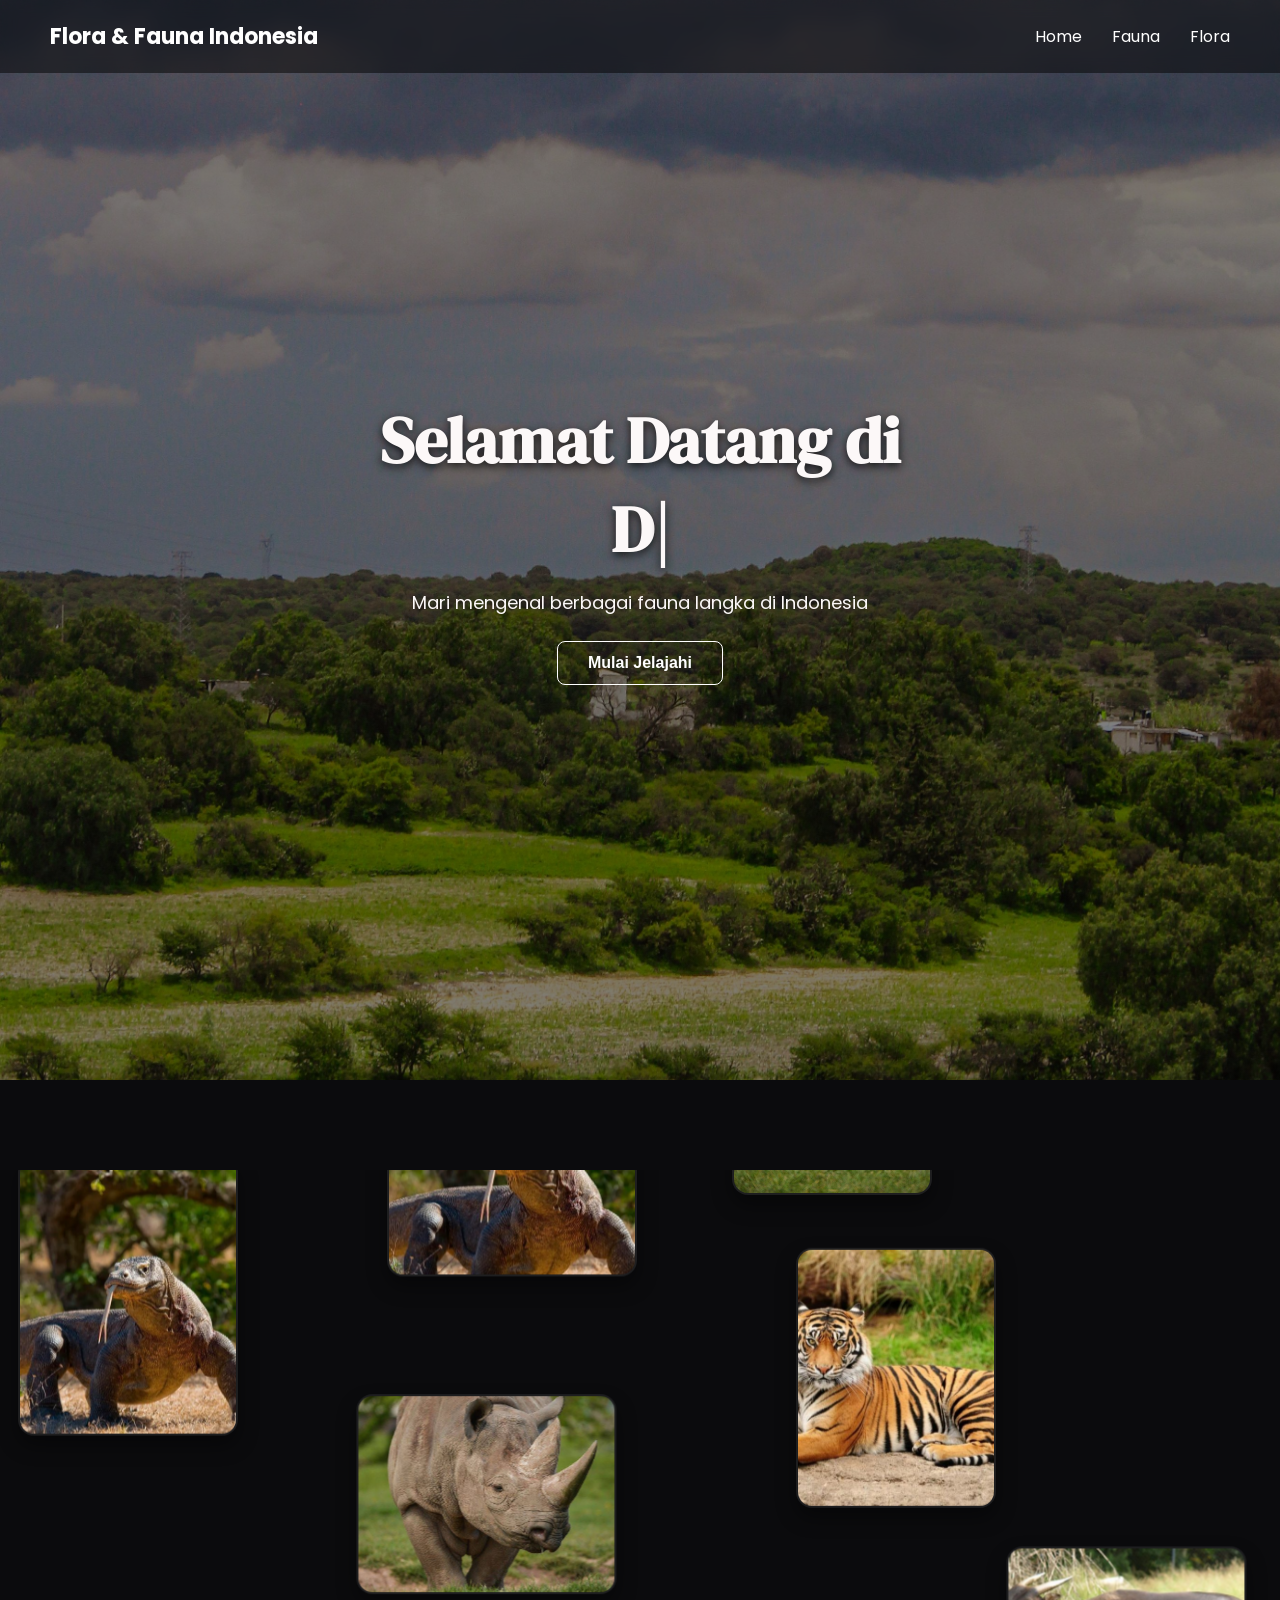
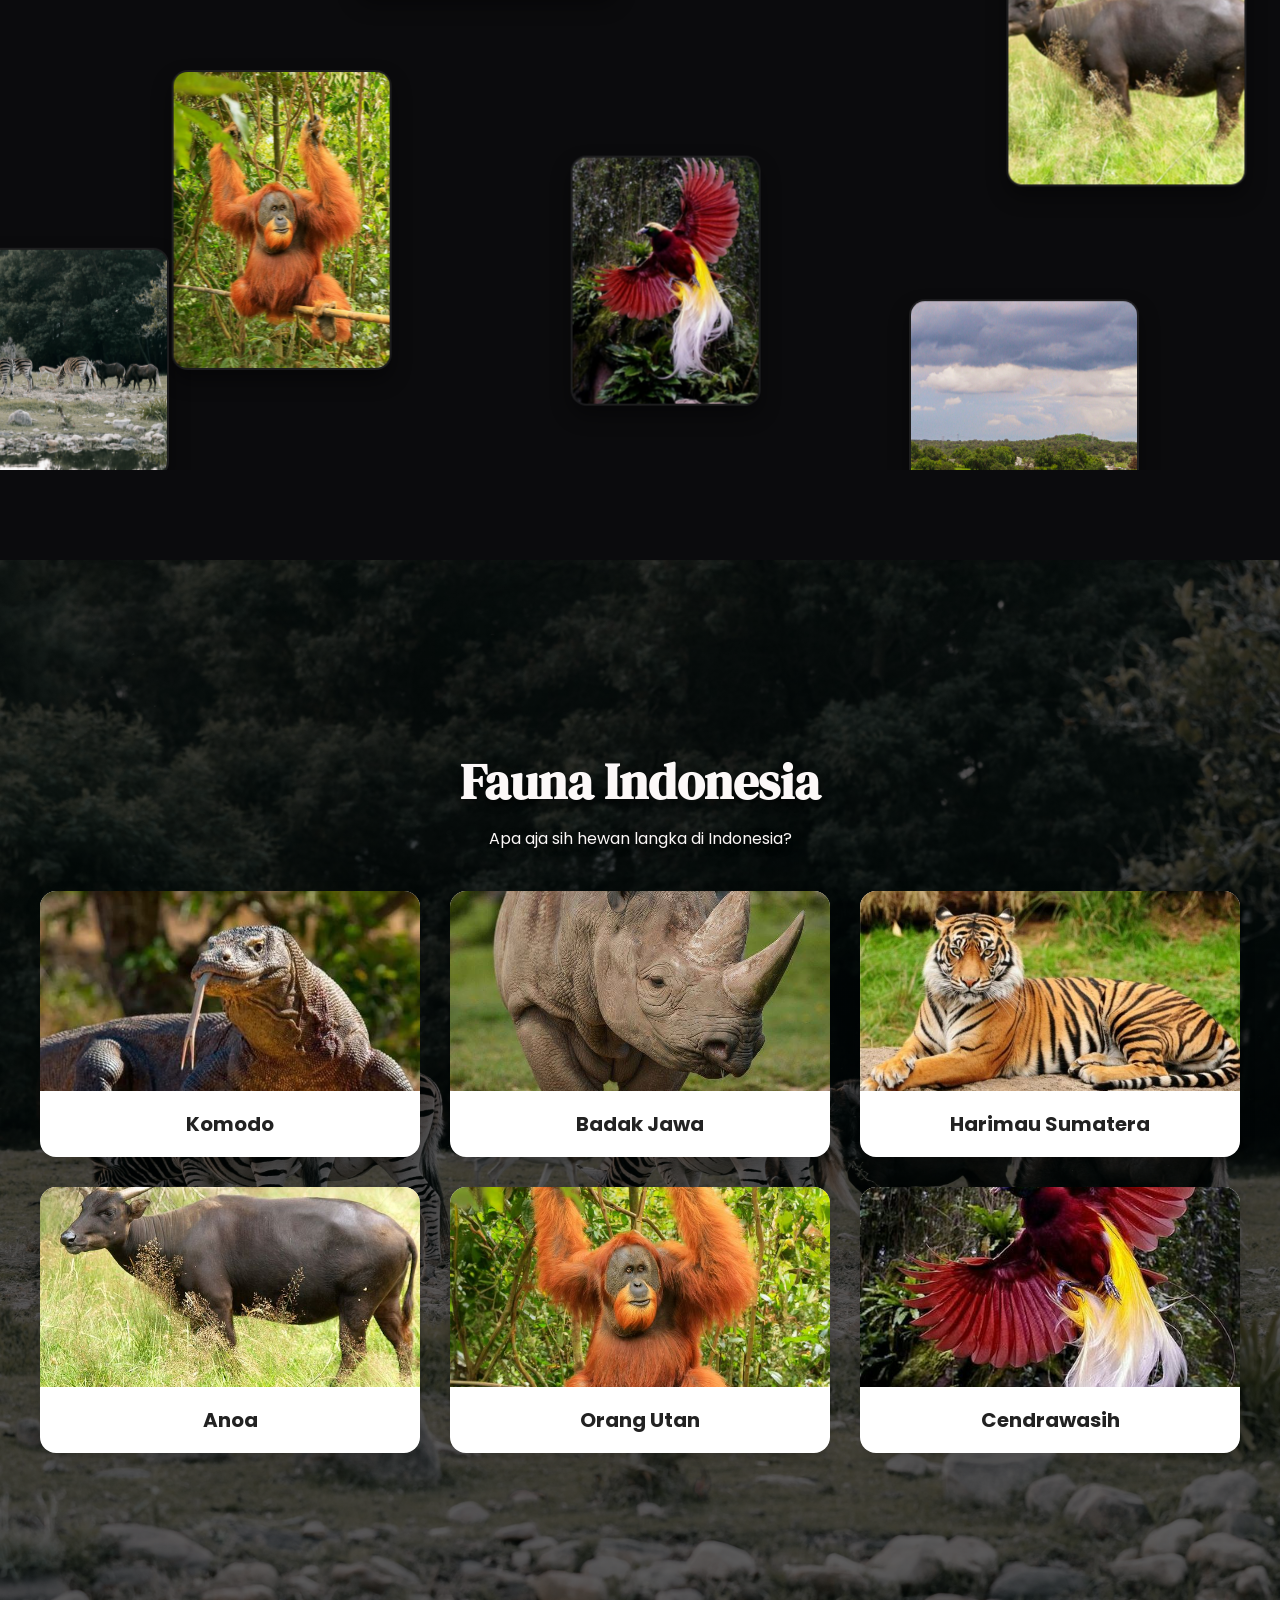
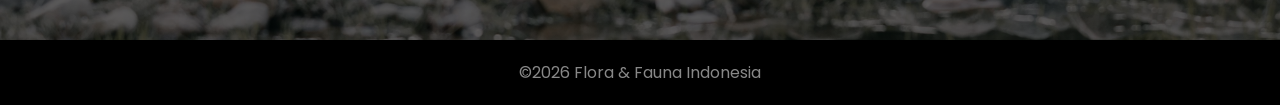
==== html/fauna.html @ d56d68c3 "Coba Cek" ====
<!doctype html>
<html lang="en">
  <head>
    <meta charset="UTF-8" />
    <meta name="viewport" content="width=device-width, initial-scale=1.0" />
    <title>Fauna Langka di Indonesia</title>

    <link rel="stylesheet" href="../css/fauna.css" />
    <link
      href="https://fonts.googleapis.com/css2?family=DM+Serif+Display:ital@0;1&family=Poppins:wght@400;500;600;700&display=swap"
      rel="stylesheet"
    />
  </head>
  <body>
    <header>
      <h1>Flora & Fauna Indonesia</h1>

      <nav>
        <a href="../index.html">Home</a>
        <a href="fauna.html">Fauna</a>
        <a href="flora.html">Flora</a>
      </nav>
    </header>

    <main>
      <!-- HALAMAN 1 -->
      <section class="page page-1 welcome" id="welcome">
        <h2 id="typing"></h2>
        <p>Mari mengenal berbagai fauna langka di Indonesia</p>
        <button id="startBtn">Mulai Jelajahi</button>
      </section>

      <!-- HALAMAN 2 -->
      <!-- HALAMAN 2 - FLOATING GALLERY -->
      <section class="page page-2" id="page-2">
        <!-- Container untuk merender 10 kartu melayang -->
        <div id="floating-container"></div>
      </section>

      <!-- HALAMAN 3 -->
      <section class="page page-3 fauna" id="fauna">
        <h2>Fauna Indonesia</h2>
        <p class="p">Apa aja sih hewan langka di Indonesia?</p>

        <div class="fauna-list">
          <!-- Komodo -->
          <article class="fauna-card">
            <img src="../assets/komodo.jpg" alt="Komodo" />
            <h3>Komodo</h3>
            <div class="fauna-popup">
              <div class="popup-content">
                <button class="close">&times;</button>
                <img src="../assets/komodo.jpg" alt="Komodo" />
                <h2>Komodo</h2>
                <p>
                  Komodo merupakan fauna khas Indonesia yang termasuk hewan
                  langka dan dilindungi. Hewan ini hanya ditemukan secara alami
                  di beberapa pulau di Nusa Tenggara Timur.
                </p>
              </div>
            </div>
          </article>

          <!-- Badak Jawa -->
          <article class="fauna-card">
            <img src="../assets/badak jawa.jpg" alt="Badak Jawa" />
            <h3>Badak Jawa</h3>
            <div class="fauna-popup">
              <div class="popup-content">
                <button class="close">&times;</button>
                <img src="../assets/badak jawa.jpg" alt="Badak Jawa" />
                <h2>Badak Jawa</h2>
                <p>
                  Badak Jawa merupakan salah satu fauna langka dan dilindungi di
                  Indonesia yang saat ini hanya dapat ditemukan di Ujung Kulon.
                </p>
              </div>
            </div>
          </article>

          <!-- Harimau Sumatera -->
          <article class="fauna-card">
            <img src="../assets/Harimau Sumatera.jpg" alt="Harimau Sumatera" />
            <h3>Harimau Sumatera</h3>
            <div class="fauna-popup">
              <div class="popup-content">
                <button class="close">&times;</button>
                <img
                  src="../assets/Harimau Sumatera.jpg"
                  alt="Harimau Sumatera"
                />
                <h2>Harimau Sumatera</h2>
                <p>
                  Harimau Sumatera hanya ditemukan di Pulau Sumatera dan hidup
                  di berbagai habitat hutan.
                </p>
              </div>
            </div>
          </article>

          <!-- Anoa -->
          <article class="fauna-card">
            <img src="../assets/Anoa (1).jpg" alt="Anoa" />
            <h3>Anoa</h3>
            <div class="fauna-popup">
              <div class="popup-content">
                <button class="close">&times;</button>
                <img src="../assets/Anoa (1).jpg" alt="Anoa" />
                <h2>Anoa</h2>
                <p>Anoa merupakan fauna endemik dari Pulau Sulawesi.</p>
              </div>
            </div>
          </article>

          <!-- Orang Utan -->
          <article class="fauna-card">
            <img src="../assets/orang utan.jpg" alt="Orang Utan" />
            <h3>Orang Utan</h3>
            <div class="fauna-popup">
              <div class="popup-content">
                <button class="close">&times;</button>
                <img src="../assets/orang utan.jpg" alt="Orang Utan" />
                <h2>Orang Utan</h2>
                <p>Orang utan hidup di hutan Sumatera dan Kalimantan.</p>
              </div>
            </div>
          </article>

          <!-- Cendrawasih -->
          <article class="fauna-card">
            <img src="../assets/cendrawasih (2).jpg" alt="Cendrawasih" />
            <h3>Cendrawasih</h3>
            <div class="fauna-popup">
              <div class="popup-content">
                <button class="close">&times;</button>
                <img src="../assets/cendrawasih (2).jpg" alt="Cendrawasih" />
                <h2>Cendrawasih</h2>
                <p>Cenderawasih terkenal karena bulunya yang indah di Papua.</p>
              </div>
            </div>
          </article>
        </div>
      </section>
    </main>

    <footer>&copy;2026 Flora & Fauna Indonesia</footer>

    <script src="../js/floating-gallery.js"></script>
    <script>
      // Jalankan animasi pada id "floating-container"
      initFloatingGallery("floating-container");
    </script>

    <script src="../js/fauna.js"></script>
  </body>
</html>
---- css/fauna.css ----
* {
  margin: 0;
  padding: 0;
  box-sizing: border-box;
}

html {
  scroll-behavior: smooth;
}

body {
  font-family: "Poppins", Arial, sans-serif;
  color: #fcf8f8;
  background-color: #111;
  overflow-x: hidden;
}

/* Hilangkan padding default pada main agar background bisa full layar */
main {
  padding: 0;
  width: 100%;
}

/* BASE PAGE STYLING */
.page {
  width: 100%;
  min-height: 120vh;
  box-sizing: border-box;
  display: flex;
  flex-direction: column;
  align-items: center;
  justify-content: center;
  padding: 120px 20px;
}

/* =========================================
   HEADER & NAV
========================================= */
header {
  display: flex;
  justify-content: space-between;
  align-items: center;
  padding: 20px 50px;
  background: rgba(0, 0, 0, 0.5);
  backdrop-filter: blur(8px);
  position: fixed; /* Fixed agar tetap di atas saat scroll */
  top: 0;
  left: 0;
  width: 100%;
  z-index: 100;
}

header h1 {
  color: white;
  font-size: 22px;
}

nav {
  display: flex;
  gap: 30px;
}

nav a {
  color: white;
  text-decoration: none;
  font-size: 16px;
  transition: 0.3s;
}

nav a:hover {
  color: rgb(240, 145, 100);
}

/* =========================================
   PAGE 1 - WELCOME
========================================= */
.page-1 {
  background-image:
    linear-gradient(rgba(0, 0, 0, 0.5), rgba(0, 0, 0, 0.5)),
    url("../assets/bg1.jpg");
  background-size: cover;
  background-position: center;
  text-align: center;
  min-height: 120vh;
}

.welcome h2 {
  font-family: "DM Serif Display", serif;
  font-size: 65px;
  text-shadow: 0 3px 10px rgba(0, 0, 0, 0.8);
  margin-bottom: 15px;
}

.welcome p {
  font-size: 18px;
  margin-bottom: 25px;
}

#typing {
  white-space: pre-line;
}

#typing:after {
  content: "|";
  animation: kedip 0.7s infinite;
}

@keyframes kedip {
  50% {
    opacity: 0;
  }
}

#startBtn {
  padding: 12px 30px;
  border-radius: 8px;
  border: 1px solid white;
  background: transparent;
  color: white;
  font-weight: bold;
  cursor: pointer;
  font-size: 16px;
  transition: 0.3s ease;
}

#startBtn:hover {
  background: white;
  color: black;
  transform: translateY(-4px);
}

/* =========================================
   PAGE 2 - ANIMATION CANVAS
========================================= */
.page-2 {
  min-height: 120vh;
  position: relative;
  overflow: hidden;
  background-color: #0b0b0d;
  padding: 0 !important; /* Khusus galeri melayang tetap full area */
}

#floating-container {
  width: 100%;
  height: 100%;
  position: relative;
}

/* Efek Kartu Default */
.floating-card {
  border: 2px solid transparent;
  transition:
    border-color 0.3s ease,
    box-shadow 0.3s ease;
}

/* EFEK BORDER MENYALA BIRU TERANG SAAT DIKLIK */
.floating-card.active-card {
  border-color: #00f0ff !important; /* Warna biru terang / Cyan */
  box-shadow:
    0 0 25px #00f0ff,
    0 0 50px rgba(0, 240, 255, 0.6) !important; /* Efek Cahaya / Glow */
}

/* =========================================
   PAGE 3 - FAUNA LIST
========================================= */
/* HALAMAN 3 (Full Screen Background) */
.page-3 {
  width: 100%;
  min-height: 120vh;
  box-sizing: border-box;

  /* Background dibuat penuh ke seluruh pinggir layar */
  background-image:
    linear-gradient(rgba(0, 0, 0, 0.6), rgba(0, 0, 0, 0.6)),
    url("../assets/bg2.jpg");
  background-size: cover;
  background-position: center;
  background-repeat: no-repeat;

  display: flex;
  flex-direction: column;
  align-items: center;
  justify-content: center;
  padding: 80px 20px;
}

/* Pembatas lebar HANYA untuk isi konten/kartu, BUKAN untuk section background-nya */
.fauna {
  width: 100%;
}

.fauna-list {
  display: grid;
  grid-template-columns: repeat(3, 1fr);
  gap: 30px;

  /* Pembatas lebar rapi di tengah khusus untuk daftar kartu */
  max-width: 1200px;
  width: 100%;
  margin: 0 auto;
}

.fauna h2 {
  text-align: center;
  font-size: 50px;
  font-family: "DM Serif Display", serif;
  margin-bottom: 10px;
  text-shadow: 0 3px 10px rgba(0, 0, 0, 0.8);
}

.p {
  text-align: center;
  margin-bottom: 40px;
  font-size: 16px;
  text-shadow: 0 3px 10px rgba(0, 0, 0, 0.8);
}

/* GRID KARTU FAUNA */
.fauna-list {
  display: grid;
  grid-template-columns: repeat(3, 1fr);
  gap: 30px;
  width: 100%;
}

.fauna-card {
  background: #ffffff;
  border-radius: 16px;
  overflow: hidden;
  cursor: pointer;
  box-shadow: 0 5px 15px rgba(0, 0, 0, 0.2);
  transition:
    transform 0.3s ease,
    box-shadow 0.3s ease;
  width: 100%; /* Fleksibel mengikuti grid */
}

.fauna-card:hover {
  transform: translateY(-8px);
  box-shadow: 0 12px 25px rgba(0, 0, 0, 0.4);
}

.fauna-card img {
  width: 100%;
  height: 200px;
  object-fit: cover;
  display: block;
}

.fauna-card h3 {
  padding: 18px;
  font-size: 20px;
  color: #222222;
  text-align: center;
}

/* POPUP */
.fauna-popup {
  position: fixed;
  inset: 0;
  background: rgba(0, 0, 0, 0.8);
  display: none;
  align-items: center;
  justify-content: center;
  z-index: 999;
}

.fauna-popup.active {
  display: flex;
}

.popup-content {
  position: relative;
  width: 90%;
  max-width: 650px;
  max-height: 85vh;
  overflow-y: auto;
  background: #ffffff;
  color: #333333;
  border-radius: 20px;
  padding: 30px;
  text-align: center;
}

.popup-content img {
  width: 100%;
  height: 300px;
  object-fit: cover;
  border-radius: 12px;
}

.popup-content h2 {
  margin: 15px 0 10px;
  color: #111;
}

.popup-content p {
  line-height: 1.6;
  font-size: 15px;
  color: #444;
}

.close {
  position: absolute;
  top: 15px;
  right: 20px;
  border: none;
  background: none;
  font-size: 30px;
  cursor: pointer;
  color: #333;
}

footer {
  text-align: center;
  padding: 20px;
  background: #000;
  color: #888;
}
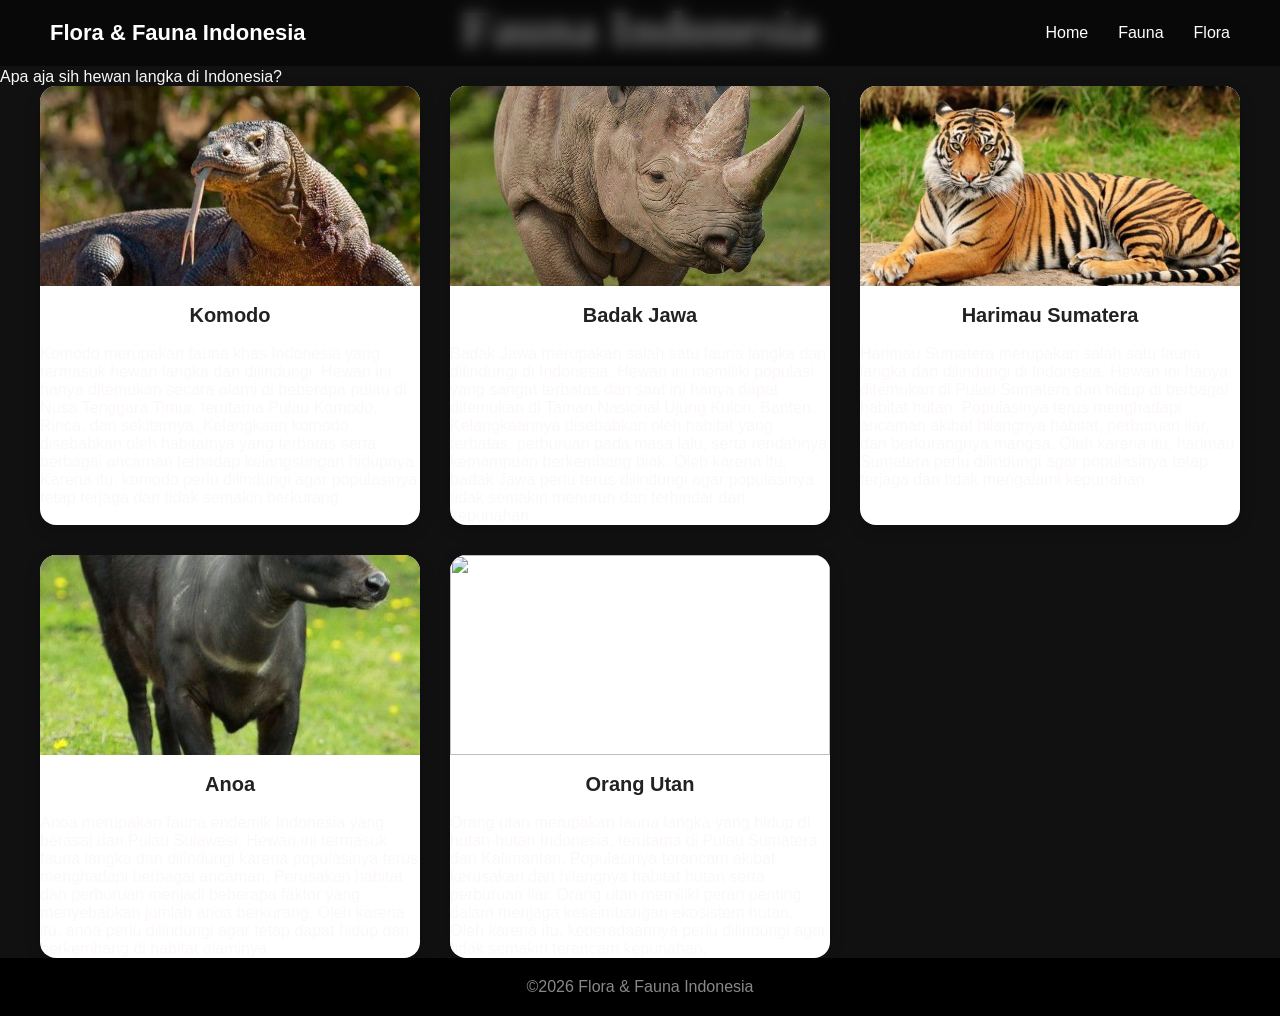
==== commit b448637e: "coba coba" ====
--- a/html/fauna.html
+++ b/html/fauna.html
@@ -6,137 +6,108 @@
     <title>Fauna Langka di Indonesia</title>
 
     <link rel="stylesheet" href="../css/fauna.css" />
-    <link
-      href="https://fonts.googleapis.com/css2?family=DM+Serif+Display:ital@0;1&family=Poppins:wght@400;500;600;700&display=swap"
-      rel="stylesheet"
-    />
   </head>
   <body>
     <header>
       <h1>Flora & Fauna Indonesia</h1>
 
       <nav>
-        <a href="../index.html">Home</a>
-        <a href="fauna.html">Fauna</a>
-        <a href="flora.html">Flora</a>
+        <a href="./index.html">Home</a>
+        <a href="./html/fauna.html">Fauna</a>
+        <a href="./html/flora.html">Flora</a>
       </nav>
     </header>
 
     <main>
-      <!-- HALAMAN 1 -->
-      <section class="page page-1 welcome" id="welcome">
-        <h2 id="typing"></h2>
-        <p>Mari mengenal berbagai fauna langka di Indonesia</p>
-        <button id="startBtn">Mulai Jelajahi</button>
-      </section>
-
-      <!-- HALAMAN 2 -->
-      <!-- HALAMAN 2 - FLOATING GALLERY -->
-      <section class="page page-2" id="page-2">
-        <!-- Container untuk merender 10 kartu melayang -->
-        <div id="floating-container"></div>
-      </section>
-
-      <!-- HALAMAN 3 -->
-      <section class="page page-3 fauna" id="fauna">
+      <section class="fauna">
         <h2>Fauna Indonesia</h2>
-        <p class="p">Apa aja sih hewan langka di Indonesia?</p>
+        <p>Apa aja sih hewan langka di Indonesia?</p>
 
         <div class="fauna-list">
-          <!-- Komodo -->
           <article class="fauna-card">
             <img src="../assets/komodo.jpg" alt="Komodo" />
+
             <h3>Komodo</h3>
-            <div class="fauna-popup">
-              <div class="popup-content">
-                <button class="close">&times;</button>
-                <img src="../assets/komodo.jpg" alt="Komodo" />
-                <h2>Komodo</h2>
-                <p>
-                  Komodo merupakan fauna khas Indonesia yang termasuk hewan
-                  langka dan dilindungi. Hewan ini hanya ditemukan secara alami
-                  di beberapa pulau di Nusa Tenggara Timur.
-                </p>
-              </div>
+
+            <div class="fauna-detail">
+              <p>
+                Komodo merupakan fauna khas Indonesia yang termasuk hewan langka
+                dan dilindungi. Hewan ini hanya ditemukan secara alami di
+                beberapa pulau di Nusa Tenggara Timur, terutama Pulau Komodo,
+                Rinca, dan sekitarnya. Kelangkaan komodo disebabkan oleh
+                habitatnya yang terbatas serta berbagai ancaman terhadap
+                kelangsungan hidupnya. Karena itu, komodo perlu dilindungi agar
+                populasinya tetap terjaga dan tidak semakin berkurang.
+              </p>
             </div>
           </article>
 
-          <!-- Badak Jawa -->
           <article class="fauna-card">
             <img src="../assets/badak jawa.jpg" alt="Badak Jawa" />
+
             <h3>Badak Jawa</h3>
-            <div class="fauna-popup">
-              <div class="popup-content">
-                <button class="close">&times;</button>
-                <img src="../assets/badak jawa.jpg" alt="Badak Jawa" />
-                <h2>Badak Jawa</h2>
-                <p>
-                  Badak Jawa merupakan salah satu fauna langka dan dilindungi di
-                  Indonesia yang saat ini hanya dapat ditemukan di Ujung Kulon.
-                </p>
-              </div>
+
+            <div class="fauna-detail">
+              <p>
+                Badak Jawa merupakan salah satu fauna langka dan dilindungi di
+                Indonesia. Hewan ini memiliki populasi yang sangat terbatas dan
+                saat ini hanya dapat ditemukan di Taman Nasional Ujung Kulon,
+                Banten. Kelangkaannya disebabkan oleh habitat yang terbatas,
+                perburuan pada masa lalu, serta rendahnya kemampuan berkembang
+                biak. Oleh karena itu, badak Jawa perlu terus dilindungi agar
+                populasinya tidak semakin menurun dan terhindar dari kepunahan.
+              </p>
             </div>
           </article>
 
-          <!-- Harimau Sumatera -->
           <article class="fauna-card">
-            <img src="../assets/Harimau Sumatera.jpg" alt="Harimau Sumatera" />
+            <img src="../assets/Harimau Sumatera.jpg" alt="Harimau Sumatra" />
             <h3>Harimau Sumatera</h3>
-            <div class="fauna-popup">
-              <div class="popup-content">
-                <button class="close">&times;</button>
-                <img
-                  src="../assets/Harimau Sumatera.jpg"
-                  alt="Harimau Sumatera"
-                />
-                <h2>Harimau Sumatera</h2>
-                <p>
-                  Harimau Sumatera hanya ditemukan di Pulau Sumatera dan hidup
-                  di berbagai habitat hutan.
-                </p>
-              </div>
+
+            <div class="fauna-detail">
+              <p>
+                Harimau Sumatera merupakan salah satu fauna langka dan
+                dilindungi di Indonesia. Hewan ini hanya ditemukan di Pulau
+                Sumatera dan hidup di berbagai habitat hutan. Populasinya terus
+                menghadapi ancaman akibat hilangnya habitat, perburuan liar, dan
+                berkurangnya mangsa. Oleh karena itu, harimau Sumatera perlu
+                dilindungi agar populasinya tetap terjaga dan tidak mengalami
+                kepunahan.
+              </p>
             </div>
           </article>
 
-          <!-- Anoa -->
           <article class="fauna-card">
-            <img src="../assets/Anoa (1).jpg" alt="Anoa" />
+            <img src="../assets/anoa.jpg" alt="" />
+
             <h3>Anoa</h3>
-            <div class="fauna-popup">
-              <div class="popup-content">
-                <button class="close">&times;</button>
-                <img src="../assets/Anoa (1).jpg" alt="Anoa" />
-                <h2>Anoa</h2>
-                <p>Anoa merupakan fauna endemik dari Pulau Sulawesi.</p>
-              </div>
+
+            <div class="fauna-detail">
+              <p>
+                Anoa merupakan fauna endemik Indonesia yang berasal dari Pulau
+                Sulawesi. Hewan ini termasuk fauna langka dan dilindungi karena
+                populasinya terus menghadapi berbagai ancaman. Perusakan habitat
+                dan perburuan menjadi beberapa faktor yang menyebabkan jumlah
+                anoa berkurang. Oleh karena itu, anoa perlu dilindungi agar
+                tetap dapat hidup dan berkembang di habitat alaminya.
+              </p>
             </div>
           </article>
+          <article class="fauna-card">
+            <img src="../assets/utan.jpg" alt="" />
 
-          <!-- Orang Utan -->
-          <article class="fauna-card">
-            <img src="../assets/orang utan.jpg" alt="Orang Utan" />
             <h3>Orang Utan</h3>
-            <div class="fauna-popup">
-              <div class="popup-content">
-                <button class="close">&times;</button>
-                <img src="../assets/orang utan.jpg" alt="Orang Utan" />
-                <h2>Orang Utan</h2>
-                <p>Orang utan hidup di hutan Sumatera dan Kalimantan.</p>
-              </div>
-            </div>
-          </article>
 
-          <!-- Cendrawasih -->
-          <article class="fauna-card">
-            <img src="../assets/cendrawasih (2).jpg" alt="Cendrawasih" />
-            <h3>Cendrawasih</h3>
-            <div class="fauna-popup">
-              <div class="popup-content">
-                <button class="close">&times;</button>
-                <img src="../assets/cendrawasih (2).jpg" alt="Cendrawasih" />
-                <h2>Cendrawasih</h2>
-                <p>Cenderawasih terkenal karena bulunya yang indah di Papua.</p>
-              </div>
+            <div class="fauna-detail">
+              <p>
+                Orang utan merupakan fauna langka yang hidup di hutan-hutan
+                Indonesia, terutama di Pulau Sumatera dan Kalimantan.
+                Populasinya terancam akibat kerusakan dan hilangnya habitat
+                hutan serta perburuan liar. Orang utan memiliki peran penting
+                dalam menjaga keseimbangan ekosistem hutan. Oleh karena itu,
+                keberadaannya perlu dilindungi agar tidak semakin terancam
+                kepunahan.
+              </p>
             </div>
           </article>
         </div>
@@ -144,13 +115,5 @@
     </main>
 
     <footer>&copy;2026 Flora & Fauna Indonesia</footer>
-
-    <script src="../js/floating-gallery.js"></script>
-    <script>
-      // Jalankan animasi pada id "floating-container"
-      initFloatingGallery("floating-container");
-    </script>
-
-    <script src="../js/fauna.js"></script>
   </body>
 </html>
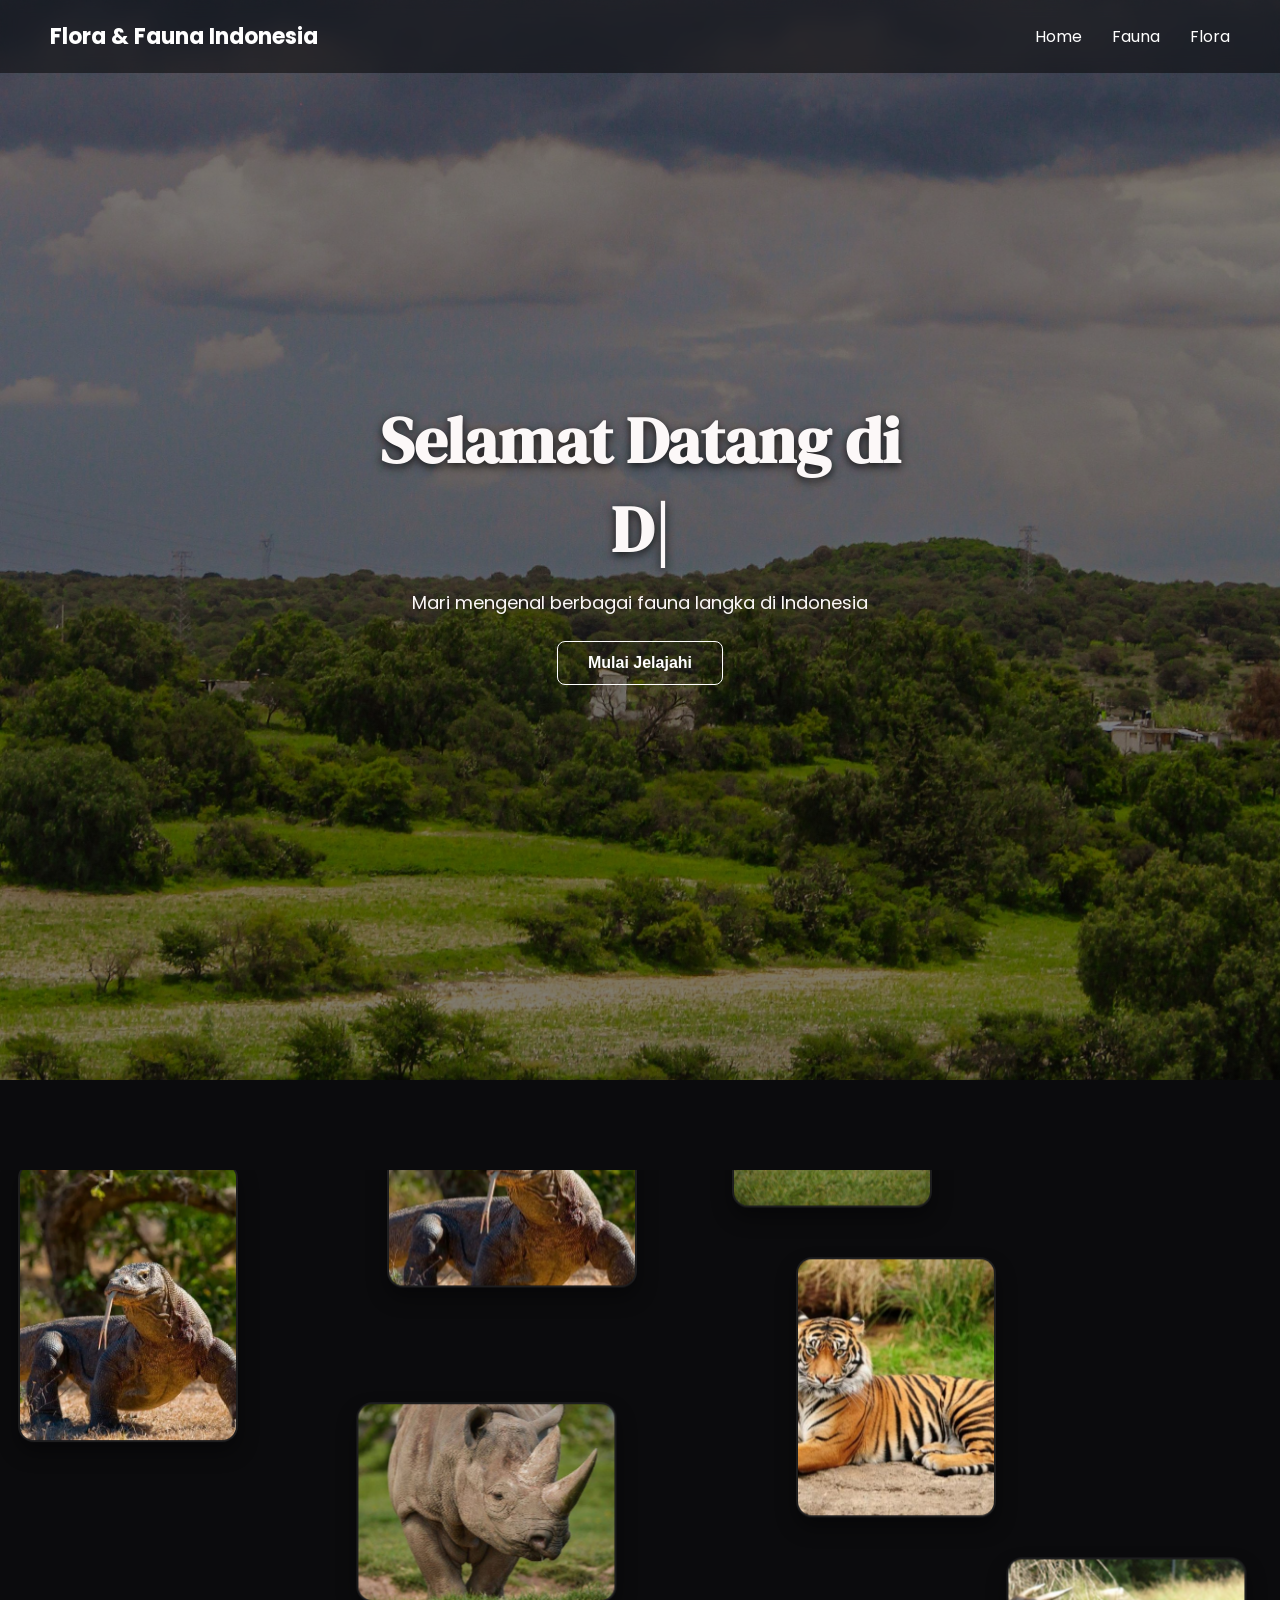
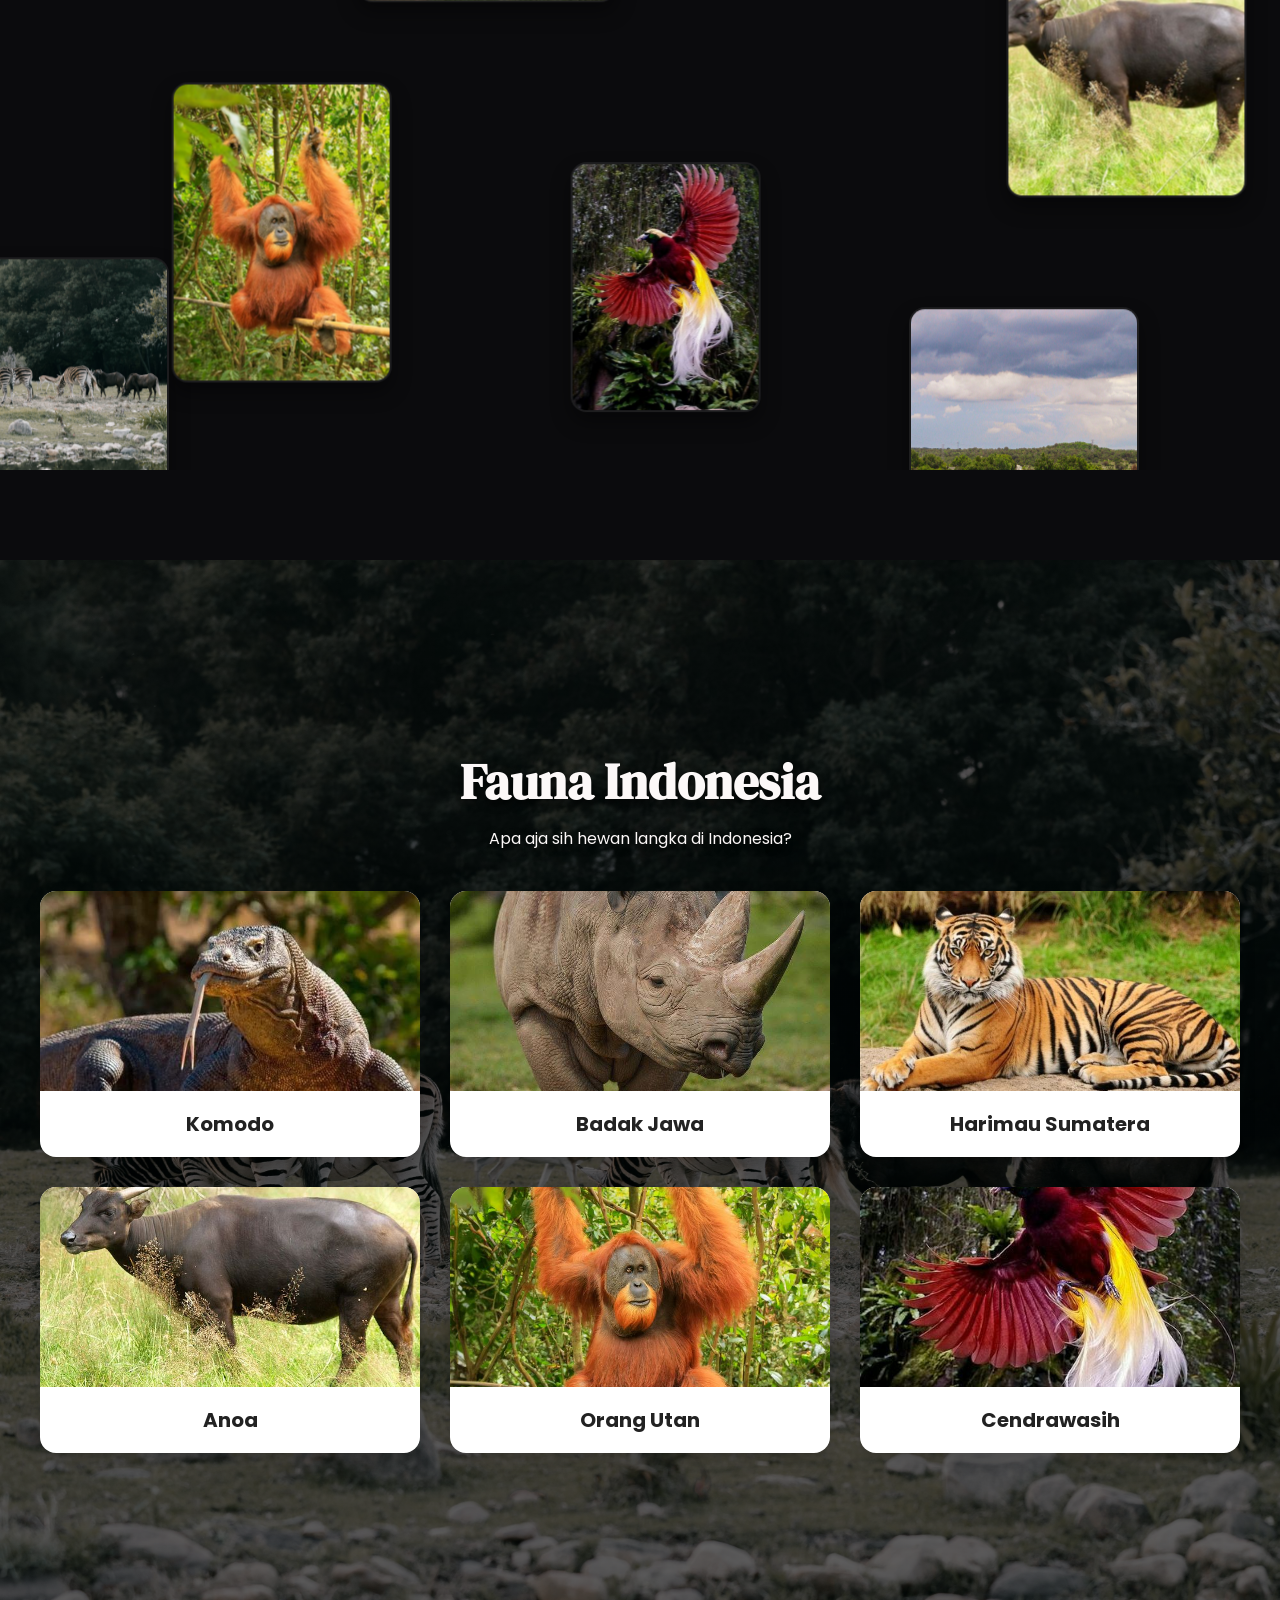
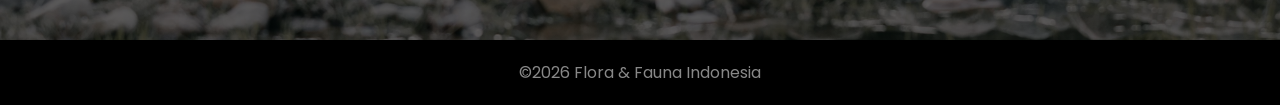
==== commit 24758c2d: "Merge branch 'main' into reval" ====
--- a/html/fauna.html
+++ b/html/fauna.html
@@ -6,108 +6,137 @@
     <title>Fauna Langka di Indonesia</title>
 
     <link rel="stylesheet" href="../css/fauna.css" />
+    <link
+      href="https://fonts.googleapis.com/css2?family=DM+Serif+Display:ital@0;1&family=Poppins:wght@400;500;600;700&display=swap"
+      rel="stylesheet"
+    />
   </head>
   <body>
     <header>
       <h1>Flora & Fauna Indonesia</h1>
 
       <nav>
-        <a href="./index.html">Home</a>
-        <a href="./html/fauna.html">Fauna</a>
-        <a href="./html/flora.html">Flora</a>
+        <a href="../index.html">Home</a>
+        <a href="fauna.html">Fauna</a>
+        <a href="flora.html">Flora</a>
       </nav>
     </header>
 
     <main>
-      <section class="fauna">
+      <!-- HALAMAN 1 -->
+      <section class="page page-1 welcome" id="welcome">
+        <h2 id="typing"></h2>
+        <p>Mari mengenal berbagai fauna langka di Indonesia</p>
+        <button id="startBtn">Mulai Jelajahi</button>
+      </section>
+
+      <!-- HALAMAN 2 -->
+      <!-- HALAMAN 2 - FLOATING GALLERY -->
+      <section class="page page-2" id="page-2">
+        <!-- Container untuk merender 10 kartu melayang -->
+        <div id="floating-container"></div>
+      </section>
+
+      <!-- HALAMAN 3 -->
+      <section class="page page-3 fauna" id="fauna">
         <h2>Fauna Indonesia</h2>
-        <p>Apa aja sih hewan langka di Indonesia?</p>
+        <p class="p">Apa aja sih hewan langka di Indonesia?</p>
 
         <div class="fauna-list">
+          <!-- Komodo -->
           <article class="fauna-card">
             <img src="../assets/komodo.jpg" alt="Komodo" />
-
             <h3>Komodo</h3>
-
-            <div class="fauna-detail">
-              <p>
-                Komodo merupakan fauna khas Indonesia yang termasuk hewan langka
-                dan dilindungi. Hewan ini hanya ditemukan secara alami di
-                beberapa pulau di Nusa Tenggara Timur, terutama Pulau Komodo,
-                Rinca, dan sekitarnya. Kelangkaan komodo disebabkan oleh
-                habitatnya yang terbatas serta berbagai ancaman terhadap
-                kelangsungan hidupnya. Karena itu, komodo perlu dilindungi agar
-                populasinya tetap terjaga dan tidak semakin berkurang.
-              </p>
+            <div class="fauna-popup">
+              <div class="popup-content">
+                <button class="close">&times;</button>
+                <img src="../assets/komodo.jpg" alt="Komodo" />
+                <h2>Komodo</h2>
+                <p>
+                  Komodo merupakan fauna khas Indonesia yang termasuk hewan
+                  langka dan dilindungi. Hewan ini hanya ditemukan secara alami
+                  di beberapa pulau di Nusa Tenggara Timur.
+                </p>
+              </div>
             </div>
           </article>
 
+          <!-- Badak Jawa -->
           <article class="fauna-card">
             <img src="../assets/badak jawa.jpg" alt="Badak Jawa" />
-
             <h3>Badak Jawa</h3>
-
-            <div class="fauna-detail">
-              <p>
-                Badak Jawa merupakan salah satu fauna langka dan dilindungi di
-                Indonesia. Hewan ini memiliki populasi yang sangat terbatas dan
-                saat ini hanya dapat ditemukan di Taman Nasional Ujung Kulon,
-                Banten. Kelangkaannya disebabkan oleh habitat yang terbatas,
-                perburuan pada masa lalu, serta rendahnya kemampuan berkembang
-                biak. Oleh karena itu, badak Jawa perlu terus dilindungi agar
-                populasinya tidak semakin menurun dan terhindar dari kepunahan.
-              </p>
+            <div class="fauna-popup">
+              <div class="popup-content">
+                <button class="close">&times;</button>
+                <img src="../assets/badak jawa.jpg" alt="Badak Jawa" />
+                <h2>Badak Jawa</h2>
+                <p>
+                  Badak Jawa merupakan salah satu fauna langka dan dilindungi di
+                  Indonesia yang saat ini hanya dapat ditemukan di Ujung Kulon.
+                </p>
+              </div>
             </div>
           </article>
 
+          <!-- Harimau Sumatera -->
           <article class="fauna-card">
-            <img src="../assets/Harimau Sumatera.jpg" alt="Harimau Sumatra" />
+            <img src="../assets/Harimau Sumatera.jpg" alt="Harimau Sumatera" />
             <h3>Harimau Sumatera</h3>
-
-            <div class="fauna-detail">
-              <p>
-                Harimau Sumatera merupakan salah satu fauna langka dan
-                dilindungi di Indonesia. Hewan ini hanya ditemukan di Pulau
-                Sumatera dan hidup di berbagai habitat hutan. Populasinya terus
-                menghadapi ancaman akibat hilangnya habitat, perburuan liar, dan
-                berkurangnya mangsa. Oleh karena itu, harimau Sumatera perlu
-                dilindungi agar populasinya tetap terjaga dan tidak mengalami
-                kepunahan.
-              </p>
+            <div class="fauna-popup">
+              <div class="popup-content">
+                <button class="close">&times;</button>
+                <img
+                  src="../assets/Harimau Sumatera.jpg"
+                  alt="Harimau Sumatera"
+                />
+                <h2>Harimau Sumatera</h2>
+                <p>
+                  Harimau Sumatera hanya ditemukan di Pulau Sumatera dan hidup
+                  di berbagai habitat hutan.
+                </p>
+              </div>
             </div>
           </article>
 
+          <!-- Anoa -->
           <article class="fauna-card">
-            <img src="../assets/anoa.jpg" alt="" />
-
+            <img src="../assets/Anoa (1).jpg" alt="Anoa" />
             <h3>Anoa</h3>
-
-            <div class="fauna-detail">
-              <p>
-                Anoa merupakan fauna endemik Indonesia yang berasal dari Pulau
-                Sulawesi. Hewan ini termasuk fauna langka dan dilindungi karena
-                populasinya terus menghadapi berbagai ancaman. Perusakan habitat
-                dan perburuan menjadi beberapa faktor yang menyebabkan jumlah
-                anoa berkurang. Oleh karena itu, anoa perlu dilindungi agar
-                tetap dapat hidup dan berkembang di habitat alaminya.
-              </p>
+            <div class="fauna-popup">
+              <div class="popup-content">
+                <button class="close">&times;</button>
+                <img src="../assets/Anoa (1).jpg" alt="Anoa" />
+                <h2>Anoa</h2>
+                <p>Anoa merupakan fauna endemik dari Pulau Sulawesi.</p>
+              </div>
             </div>
           </article>
+
+          <!-- Orang Utan -->
           <article class="fauna-card">
-            <img src="../assets/utan.jpg" alt="" />
+            <img src="../assets/orang utan.jpg" alt="Orang Utan" />
+            <h3>Orang Utan</h3>
+            <div class="fauna-popup">
+              <div class="popup-content">
+                <button class="close">&times;</button>
+                <img src="../assets/orang utan.jpg" alt="Orang Utan" />
+                <h2>Orang Utan</h2>
+                <p>Orang utan hidup di hutan Sumatera dan Kalimantan.</p>
+              </div>
+            </div>
+          </article>
 
-            <h3>Orang Utan</h3>
-
-            <div class="fauna-detail">
-              <p>
-                Orang utan merupakan fauna langka yang hidup di hutan-hutan
-                Indonesia, terutama di Pulau Sumatera dan Kalimantan.
-                Populasinya terancam akibat kerusakan dan hilangnya habitat
-                hutan serta perburuan liar. Orang utan memiliki peran penting
-                dalam menjaga keseimbangan ekosistem hutan. Oleh karena itu,
-                keberadaannya perlu dilindungi agar tidak semakin terancam
-                kepunahan.
-              </p>
+          <!-- Cendrawasih -->
+          <article class="fauna-card">
+            <img src="../assets/cendrawasih (2).jpg" alt="Cendrawasih" />
+            <h3>Cendrawasih</h3>
+            <div class="fauna-popup">
+              <div class="popup-content">
+                <button class="close">&times;</button>
+                <img src="../assets/cendrawasih (2).jpg" alt="Cendrawasih" />
+                <h2>Cendrawasih</h2>
+                <p>Cenderawasih terkenal karena bulunya yang indah di Papua.</p>
+              </div>
             </div>
           </article>
         </div>
@@ -115,5 +144,13 @@
     </main>
 
     <footer>&copy;2026 Flora & Fauna Indonesia</footer>
+
+    <script src="../js/floating-gallery.js"></script>
+    <script>
+      // Jalankan animasi pada id "floating-container"
+      initFloatingGallery("floating-container");
+    </script>
+
+    <script src="../js/fauna.js"></script>
   </body>
 </html>
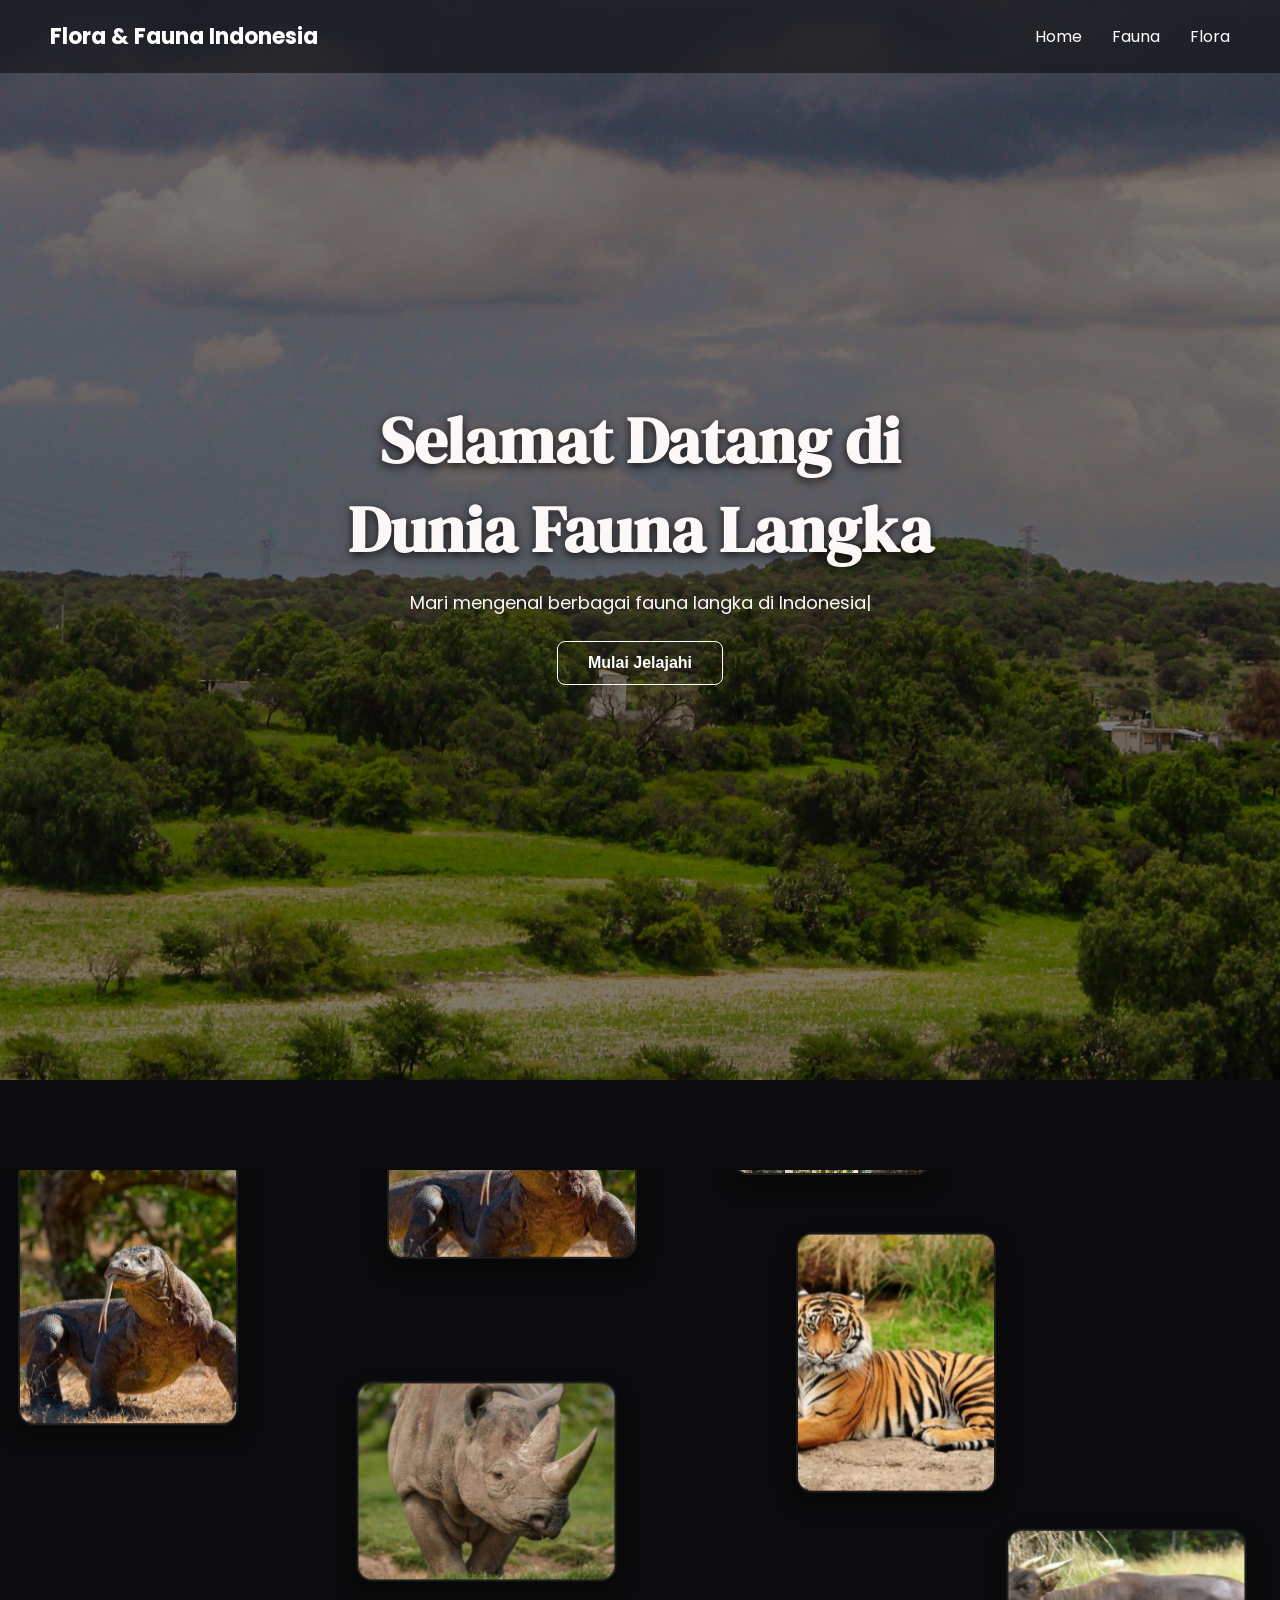
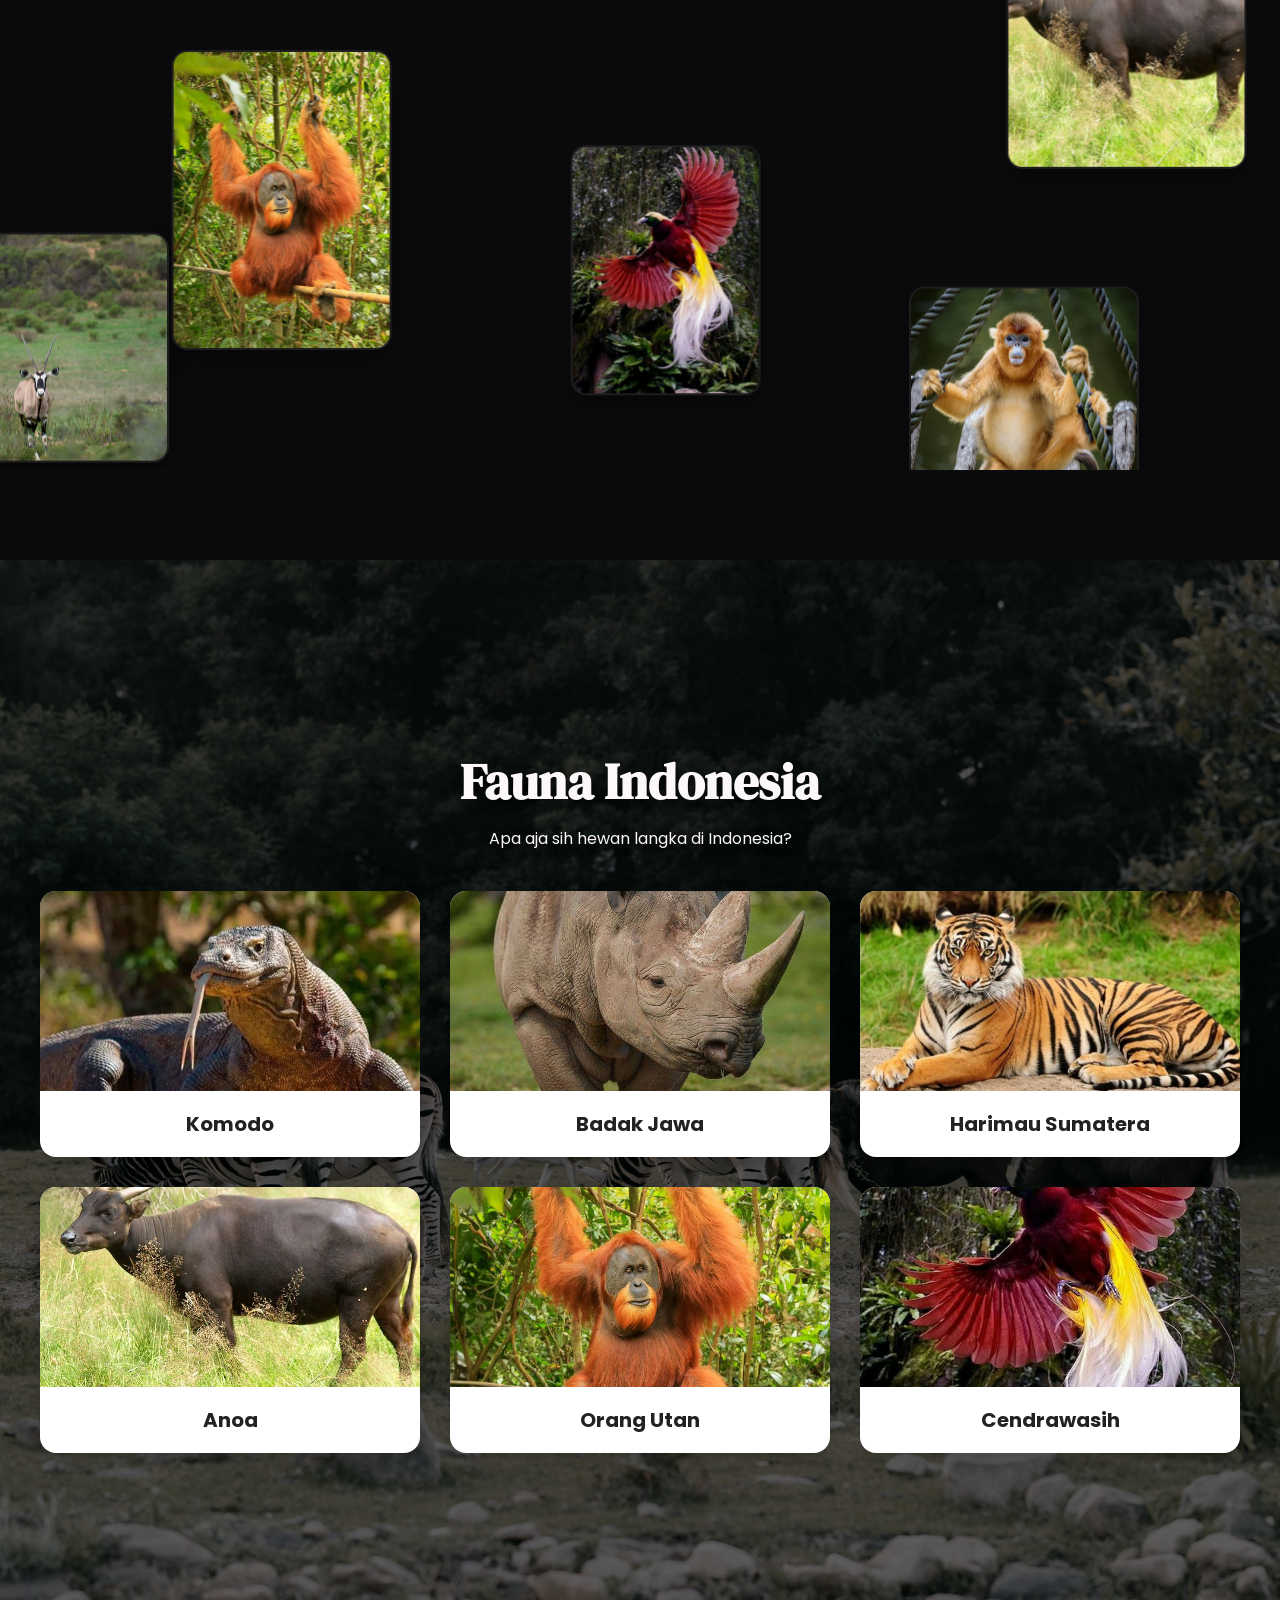
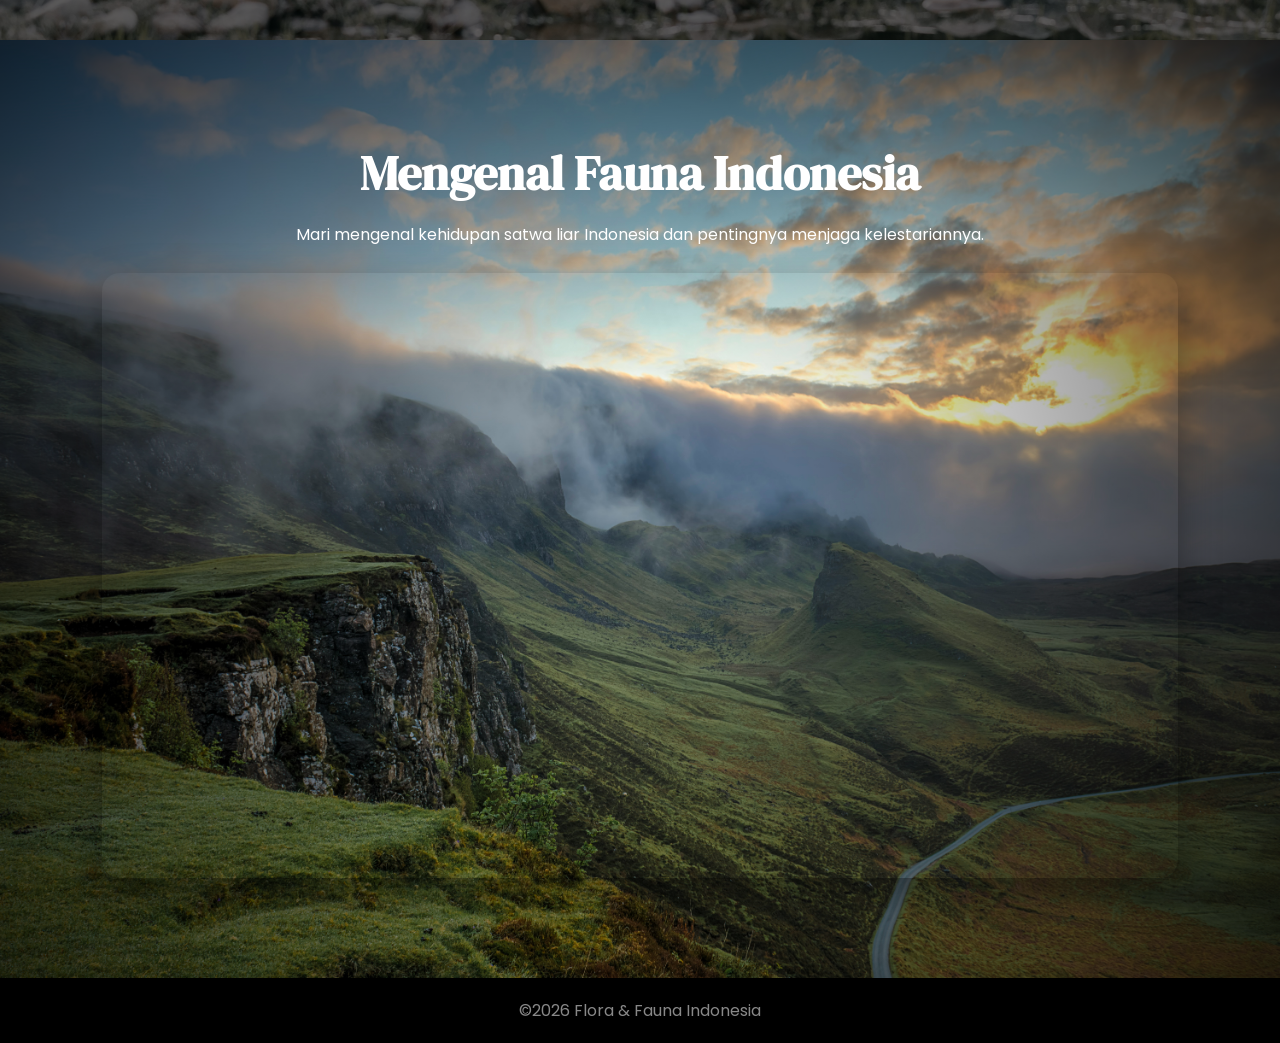
==== commit 895cc7eb: "Tambah video edukasi" ====
--- a/html/fauna.html
+++ b/html/fauna.html
@@ -25,12 +25,12 @@
     <main>
       <!-- HALAMAN 1 -->
       <section class="page page-1 welcome" id="welcome">
-        <h2 id="typing"></h2>
-        <p>Mari mengenal berbagai fauna langka di Indonesia</p>
+        <h2 id="judul">Selamat Datang di <br> Dunia Fauna Langka</h2>
+        <p id="typing"></p>
         <button id="startBtn">Mulai Jelajahi</button>
       </section>
 
-      <!-- HALAMAN 2 -->
+      
       <!-- HALAMAN 2 - FLOATING GALLERY -->
       <section class="page page-2" id="page-2">
         <!-- Container untuk merender 10 kartu melayang -->
@@ -53,9 +53,7 @@
                 <img src="../assets/komodo.jpg" alt="Komodo" />
                 <h2>Komodo</h2>
                 <p>
-                  Komodo merupakan fauna khas Indonesia yang termasuk hewan
-                  langka dan dilindungi. Hewan ini hanya ditemukan secara alami
-                  di beberapa pulau di Nusa Tenggara Timur.
+                  Komodo merupakan kadal terbesar di dunia yang berasal dari Indonesia, terutama di Pulau Komodo, Rinca, dan beberapa pulau di sekitarnya. Hewan ini memiliki tubuh kuat, cakar tajam, dan kemampuan berburu yang luar biasa. Komodo menghadapi ancaman akibat perubahan habitat dan aktivitas manusia. Oleh karena itu, habitatnya perlu dijaga agar populasinya tetap lestari.
                 </p>
               </div>
             </div>
@@ -71,8 +69,7 @@
                 <img src="../assets/badak jawa.jpg" alt="Badak Jawa" />
                 <h2>Badak Jawa</h2>
                 <p>
-                  Badak Jawa merupakan salah satu fauna langka dan dilindungi di
-                  Indonesia yang saat ini hanya dapat ditemukan di Ujung Kulon.
+                  Badak Jawa merupakan salah satu mamalia paling langka di dunia yang saat ini hanya ditemukan di Taman Nasional Ujung Kulon, Banten. Ciri khasnya adalah kulit tebal berlipat dan satu cula kecil, terutama pada badak jantan. Populasinya sangat terbatas dan rentan terhadap bencana alam serta penyakit. Perlindungan habitat menjadi hal penting untuk menjaga kelangsungan hidupnya.
                 </p>
               </div>
             </div>
@@ -91,8 +88,7 @@
                 />
                 <h2>Harimau Sumatera</h2>
                 <p>
-                  Harimau Sumatera hanya ditemukan di Pulau Sumatera dan hidup
-                  di berbagai habitat hutan.
+                 Harimau Sumatera merupakan satu-satunya subspesies harimau yang masih hidup di Indonesia. Hewan ini memiliki belang hitam yang rapat, tubuh lincah, dan kemampuan berburu yang baik. Perburuan liar serta kerusakan hutan menjadi ancaman utama bagi kelangsungan hidupnya. Pelestarian hutan dan pemberantasan perdagangan satwa ilegal sangat diperlukan untuk melindunginya.
                 </p>
               </div>
             </div>
@@ -107,7 +103,7 @@
                 <button class="close">&times;</button>
                 <img src="../assets/Anoa (1).jpg" alt="Anoa" />
                 <h2>Anoa</h2>
-                <p>Anoa merupakan fauna endemik dari Pulau Sulawesi.</p>
+                <p>Anoa adalah mamalia endemik Sulawesi yang bentuknya menyerupai kerbau berukuran kecil. Hewan ini hidup di hutan dan memiliki tanduk pendek yang menjadi ciri khasnya. Anoa terancam oleh perburuan dan hilangnya habitat akibat pembukaan hutan. Menjaga kelestarian hutan Sulawesi merupakan langkah penting untuk melindungi anoa dari kepunahan.</p>
               </div>
             </div>
           </article>
@@ -121,7 +117,7 @@
                 <button class="close">&times;</button>
                 <img src="../assets/orang utan.jpg" alt="Orang Utan" />
                 <h2>Orang Utan</h2>
-                <p>Orang utan hidup di hutan Sumatera dan Kalimantan.</p>
+                <p>Orang utan merupakan primata cerdas yang hidup di hutan tropis Sumatera dan Kalimantan. Hewan ini memiliki lengan panjang yang membantunya bergerak di antara pepohonan dan berperan penting dalam penyebaran biji tumbuhan. Kerusakan hutan, perburuan, dan perdagangan ilegal mengancam keberadaannya. Perlindungan hutan dan rehabilitasi orang utan menjadi upaya penting dalam pelestariannya.</p>
               </div>
             </div>
           </article>
@@ -135,12 +131,29 @@
                 <button class="close">&times;</button>
                 <img src="../assets/cendrawasih (2).jpg" alt="Cendrawasih" />
                 <h2>Cendrawasih</h2>
-                <p>Cenderawasih terkenal karena bulunya yang indah di Papua.</p>
+                <p>Cenderawasih dikenal sebagai burung surga karena bulunya yang indah dan warna-warni, terutama pada burung jantan. Burung ini banyak ditemukan di Papua dan sekitarnya. Keindahan bulunya membuat cenderawasih menghadapi ancaman perburuan, sementara kerusakan hutan juga mengurangi habitatnya. Menjaga hutan Papua dan menghentikan perdagangan ilegal sangat penting agar burung ini tetap dapat hidup di alam liar.</p>
               </div>
             </div>
           </article>
         </div>
       </section>
+
+      <!-- Page 4 -->
+      <section class="page page-4" id="video">
+        <div class="video-content">
+          <h2>Mengenal Fauna Indonesia</h2>
+          <p>
+            Mari mengenal kehidupan satwa liar Indonesia dan pentingnya menjaga kelestariannya.
+          </p>
+
+          <div class="video-container">
+            <iframe src="https://www.youtube.com/embed/jOsHm-viDtE" title="Video Edukasi Fauna Indonesia"
+            allow="accelerometer; autoplay; clipboard-write; encrypted-media; gyroscope; picture-in-picture; web-share"
+            allowfullscreen></iframe>
+          </div>
+        </div>
+      </section>
+
     </main>
 
     <footer>&copy;2026 Flora & Fauna Indonesia</footer>
--- a/css/fauna.css
+++ b/css/fauna.css
@@ -69,6 +69,27 @@
 
 nav a:hover {
   color: rgb(240, 145, 100);
+}
+
+/* ================
+STYLING JUDUL DAN PARAGRAF
+==================*/
+
+#judul {
+  opacity: 0;
+  animation: turun 2s ease-out forwards;
+}
+
+@keyframes turun {
+  from {
+    opacity: 0;
+    transform: translateY(-60px);
+  }
+
+  to {
+    opacity: 1;
+    transform: translateY(0);
+  }
 }
 
 /* =========================================
@@ -256,48 +277,64 @@
   text-align: center;
 }
 
-/* POPUP */
+/* Popup menutupi seluruh layar */
 .fauna-popup {
   position: fixed;
   inset: 0;
-  background: rgba(0, 0, 0, 0.8);
+
   display: none;
   align-items: center;
   justify-content: center;
-  z-index: 999;
-}
-
+
+  padding: 20px;
+  background: rgba(0, 0, 0, 0.75);
+  z-index: 9999;
+}
+
+/* Hanya popup yang aktif yang ditampilkan */
 .fauna-popup.active {
   display: flex;
 }
 
+/* Kotak popup */
 .popup-content {
   position: relative;
-  width: 90%;
+  width: 100%;
   max-width: 650px;
-  max-height: 85vh;
+  max-height: 90vh;
   overflow-y: auto;
   background: #ffffff;
   color: #333333;
   border-radius: 20px;
   padding: 30px;
   text-align: center;
-}
-
+  animation: popupMasuk 0.3s ease;
+}
+
+/* Gambar di dalam popup */
 .popup-content img {
   width: 100%;
-  height: 300px;
+  height: 320px;
   object-fit: cover;
+  object-position: center;
   border-radius: 12px;
-}
-
+  display: block;
+}
+
+/* Nama hewan */
 .popup-content h2 {
+  font-family: "DM Serif Display", serif;
+  font-size: 32px;
   margin: 15px 0 10px;
   color: #111;
 }
 
+/* Deskripsi */
 .popup-content p {
-  line-height: 1.6;
+  font-family: "Poppins", sans-serif;
+  font-size: 15px;
+  line-height: 1.8;
+  text-align: justify;
   font-size: 15px;
   color: #444;
 }
@@ -306,11 +343,20 @@
   position: absolute;
   top: 15px;
   right: 20px;
+  z-index: 2;
+
+  width: 38px;
+  height: 38px;
+  border-radius: 50%;
   border: none;
-  background: none;
+  background: rgba(0, 0, 0, 0.65);
+  color: white;
   font-size: 30px;
   cursor: pointer;
-  color: #333;
+}
+
+.close:hover {
+  background: #c0392b;
 }
 
 footer {
@@ -319,3 +365,90 @@
   background: #000;
   color: #888;
 }
+
+/* Page 4*/
+
+/* PAGE 4 */
+.page-4 {
+  min-height: 100vh;
+  padding: 100px 8%;
+  box-sizing: border-box;
+
+  background:
+    radial-gradient(
+      circle,
+      transparent 20%,
+      rgba(0, 0, 0, 0.7) 100%
+    ),
+    url("../assets/bg-3.jpg");
+
+  background-size: cover;
+  background-position: center;
+
+  display: flex;
+  align-items: center;
+  justify-content: center;
+}
+
+.video-content {
+  width: 100%;
+  max-width: 1100px;
+  text-align: center;
+  color: white;
+}
+
+.video-content h2 {
+  font-family: "DM Serif Display", serif;
+  font-size: clamp(30px, 4vw, 48px);
+  margin-bottom: 15px;
+}
+
+.video-content p {
+  font-family: "Poppins", sans-serif;
+  margin-bottom: 25px;
+  line-height: 1.7;
+}
+
+.video-container {
+  width: 100%;
+  aspect-ratio: 16 / 9;
+  overflow: hidden;
+  border-radius: 18px;
+  box-shadow: 0 15px 40px rgba(0, 0, 0, 0.4);
+}
+
+.video-container iframe {
+  display: block;
+  width: 100%;
+  height: 100%;
+  border: none;
+}
+
+
+/* Animasi popup */
+@keyframes popupMasuk {
+  from {
+    opacity: 0;
+    transform: translateY(20px) scale(0.96);
+  }
+
+  to {
+    opacity: 1;
+    transform: translateY(0) scale(1);
+  }
+}
+
+/* Tampilan popup pada layar HP */
+@media (max-width: 600px) {
+  .popup-content {
+    padding: 18px;
+  }
+
+  .popup-content img {
+    height: 230px;
+  }
+
+  .popup-content h2 {
+    font-size: 26px;
+  }
+}
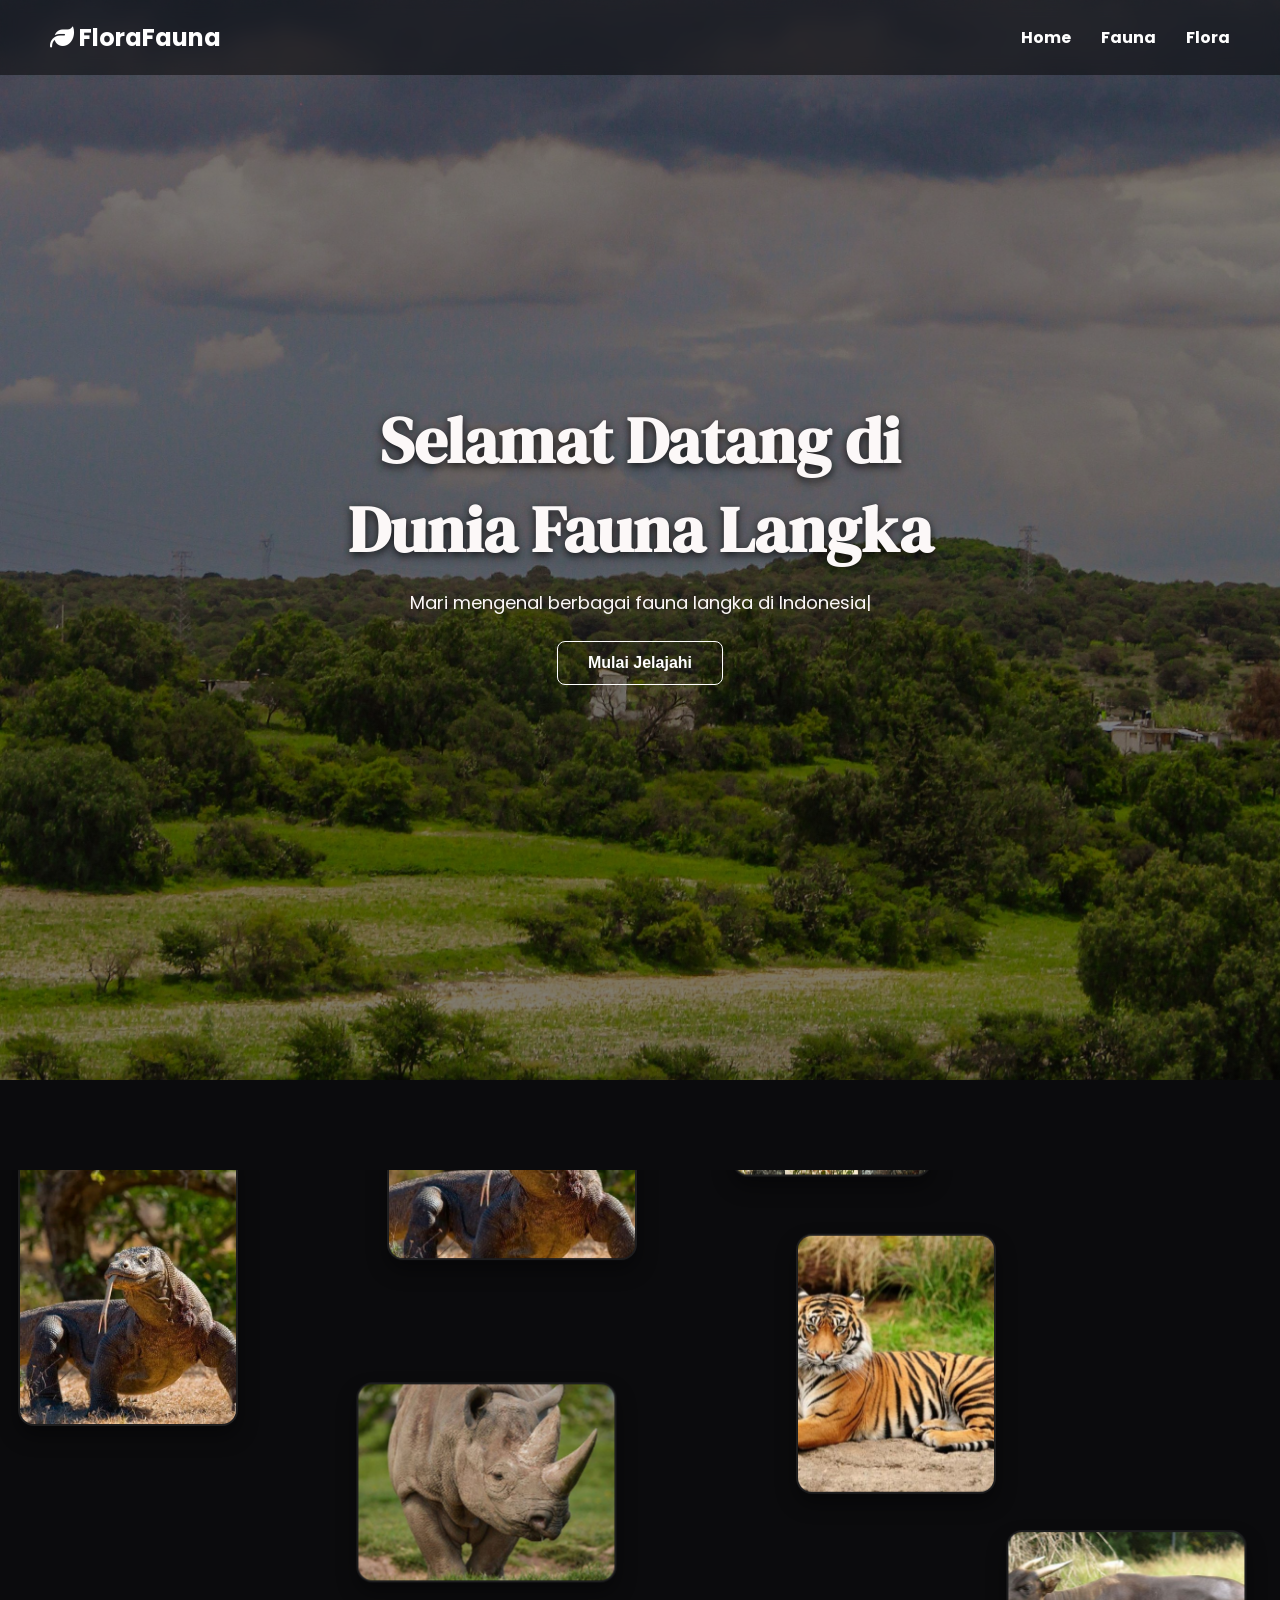
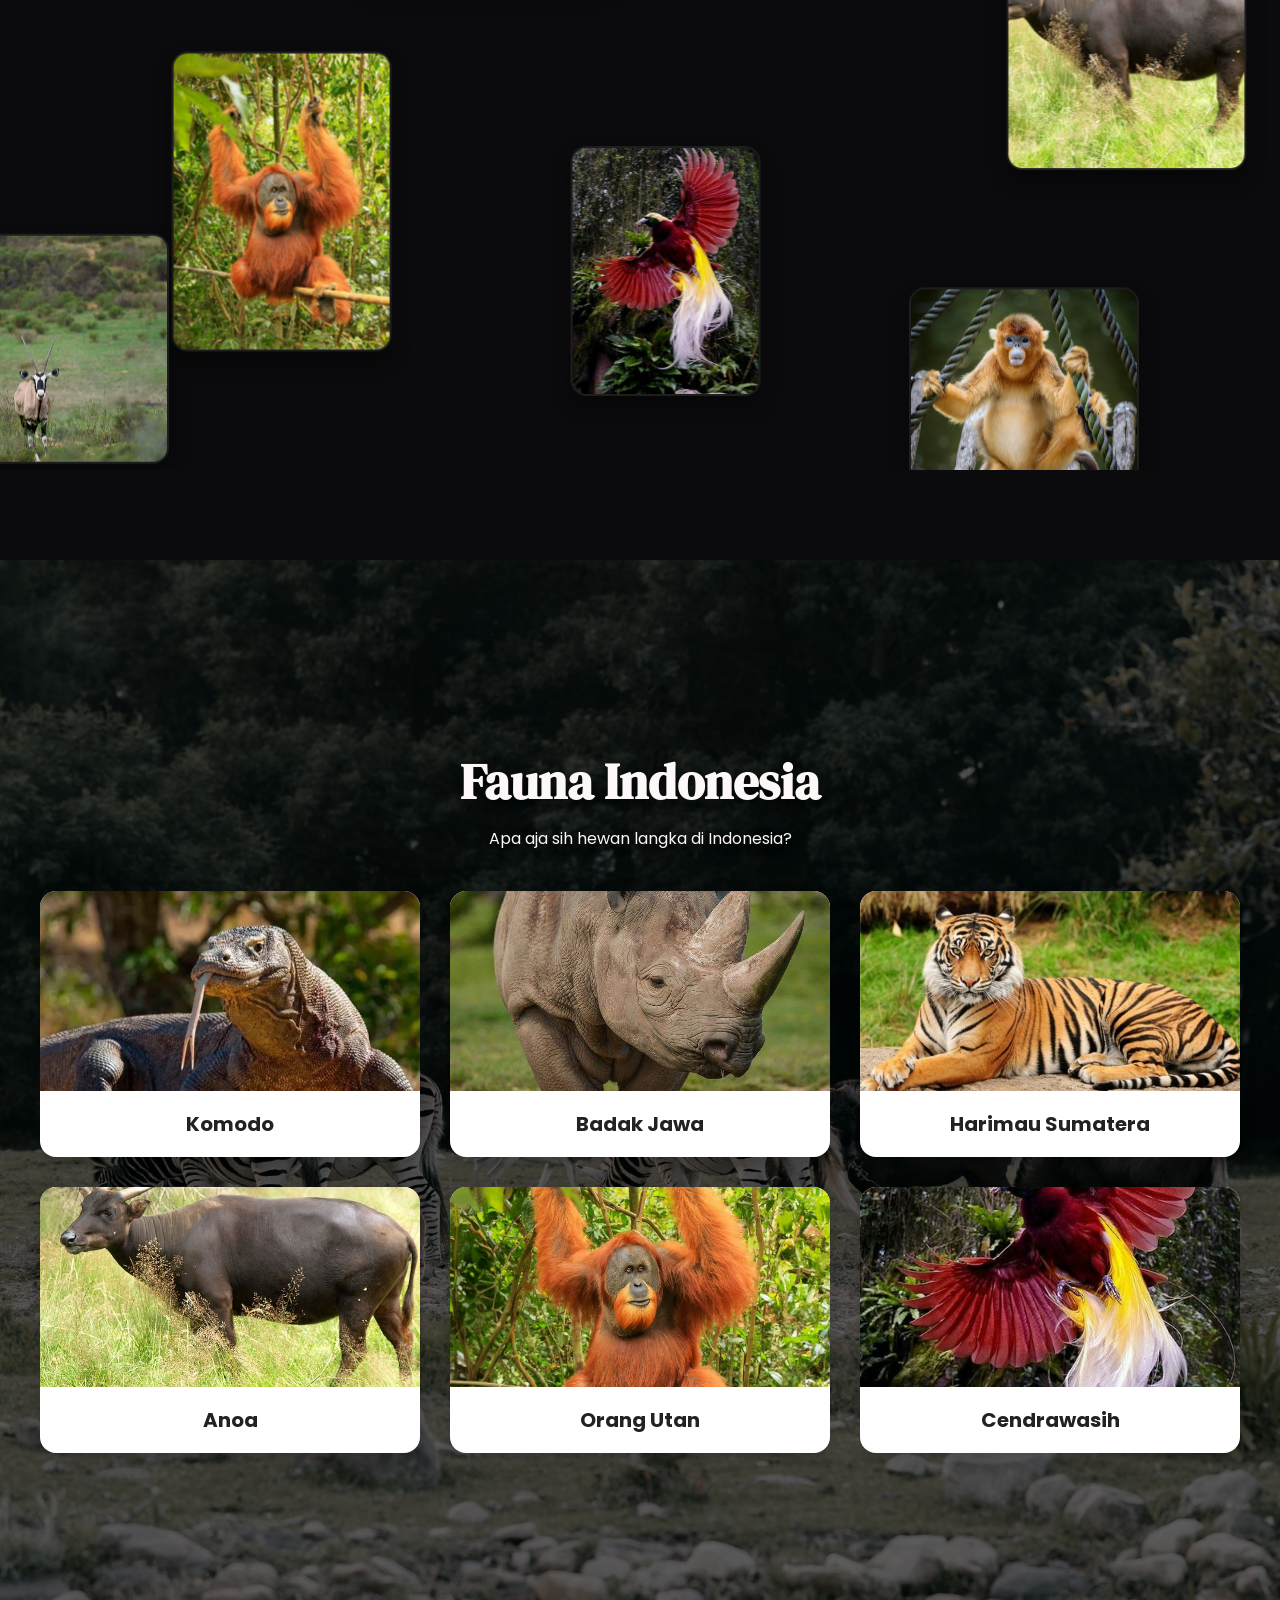
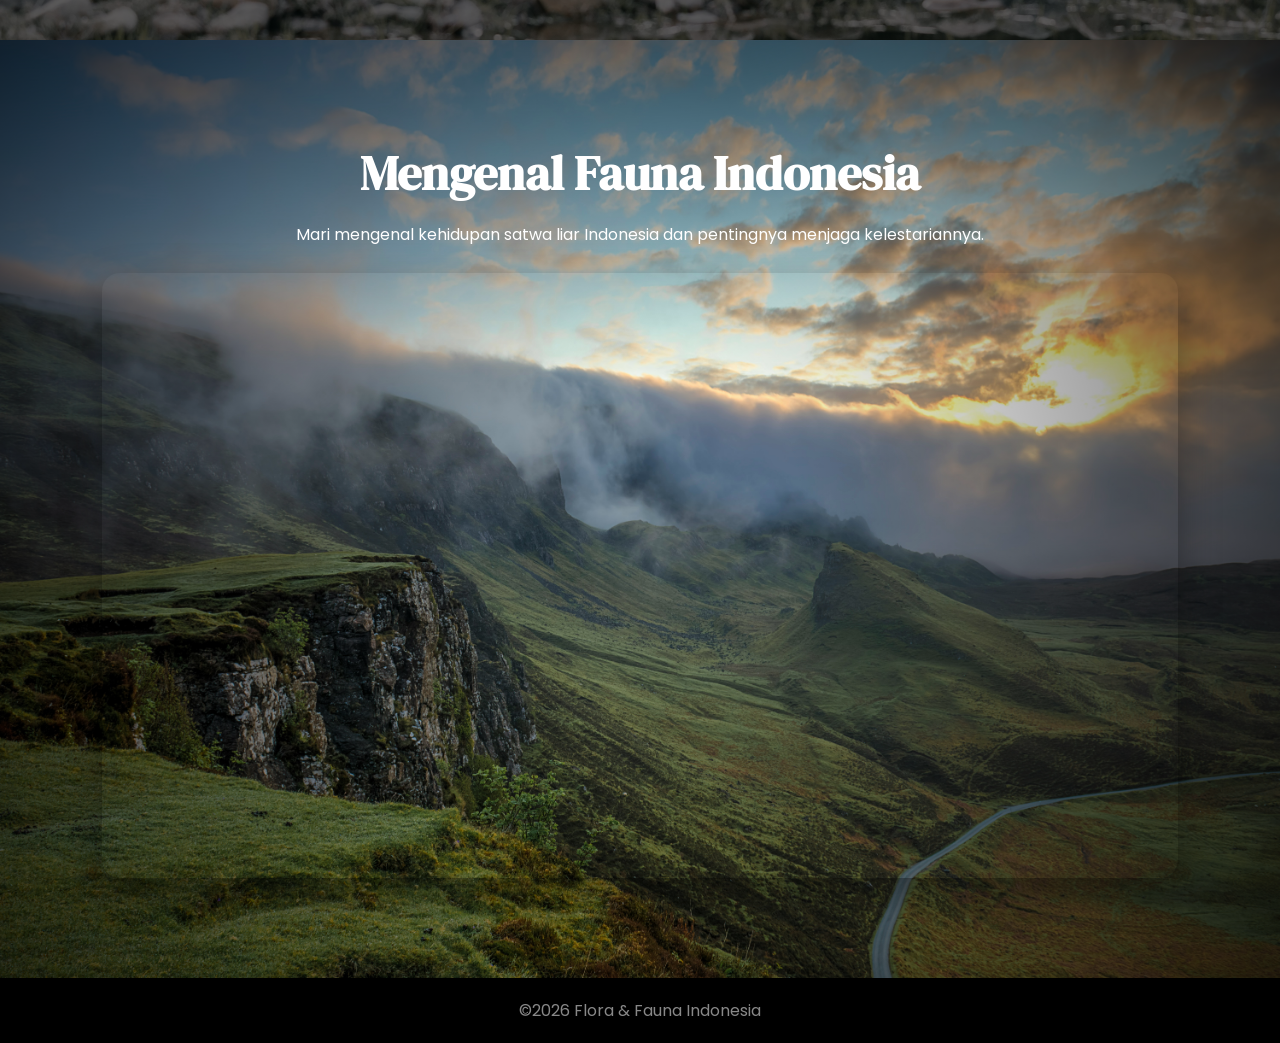
==== commit 3b0dcd7e: "in dekkk" ====
--- a/html/fauna.html
+++ b/html/fauna.html
@@ -6,6 +6,7 @@
     <title>Fauna Langka di Indonesia</title>
 
     <link rel="stylesheet" href="../css/fauna.css" />
+    <link href="https://cdnjs.cloudflare.com/ajax/libs/font-awesome/6.5.1/css/all.min.css" rel="stylesheet"/>
     <link
       href="https://fonts.googleapis.com/css2?family=DM+Serif+Display:ital@0;1&family=Poppins:wght@400;500;600;700&display=swap"
       rel="stylesheet"
@@ -13,8 +14,10 @@
   </head>
   <body>
     <header>
-      <h1>Flora & Fauna Indonesia</h1>
-
+      <a class="navbar-brand" href="../index.html">
+        <i class="fa-solid fa-leaf me-2"></i> FloraFauna
+      </a>
+      
       <nav>
         <a href="../index.html">Home</a>
         <a href="fauna.html">Fauna</a>
--- a/css/fauna.css
+++ b/css/fauna.css
@@ -50,9 +50,11 @@
   z-index: 100;
 }
 
-header h1 {
+header a {
   color: white;
-  font-size: 22px;
+  text-decoration: none;
+  font-weight: 700; 
+  font-size: 1.5rem; 
 }
 
 nav {
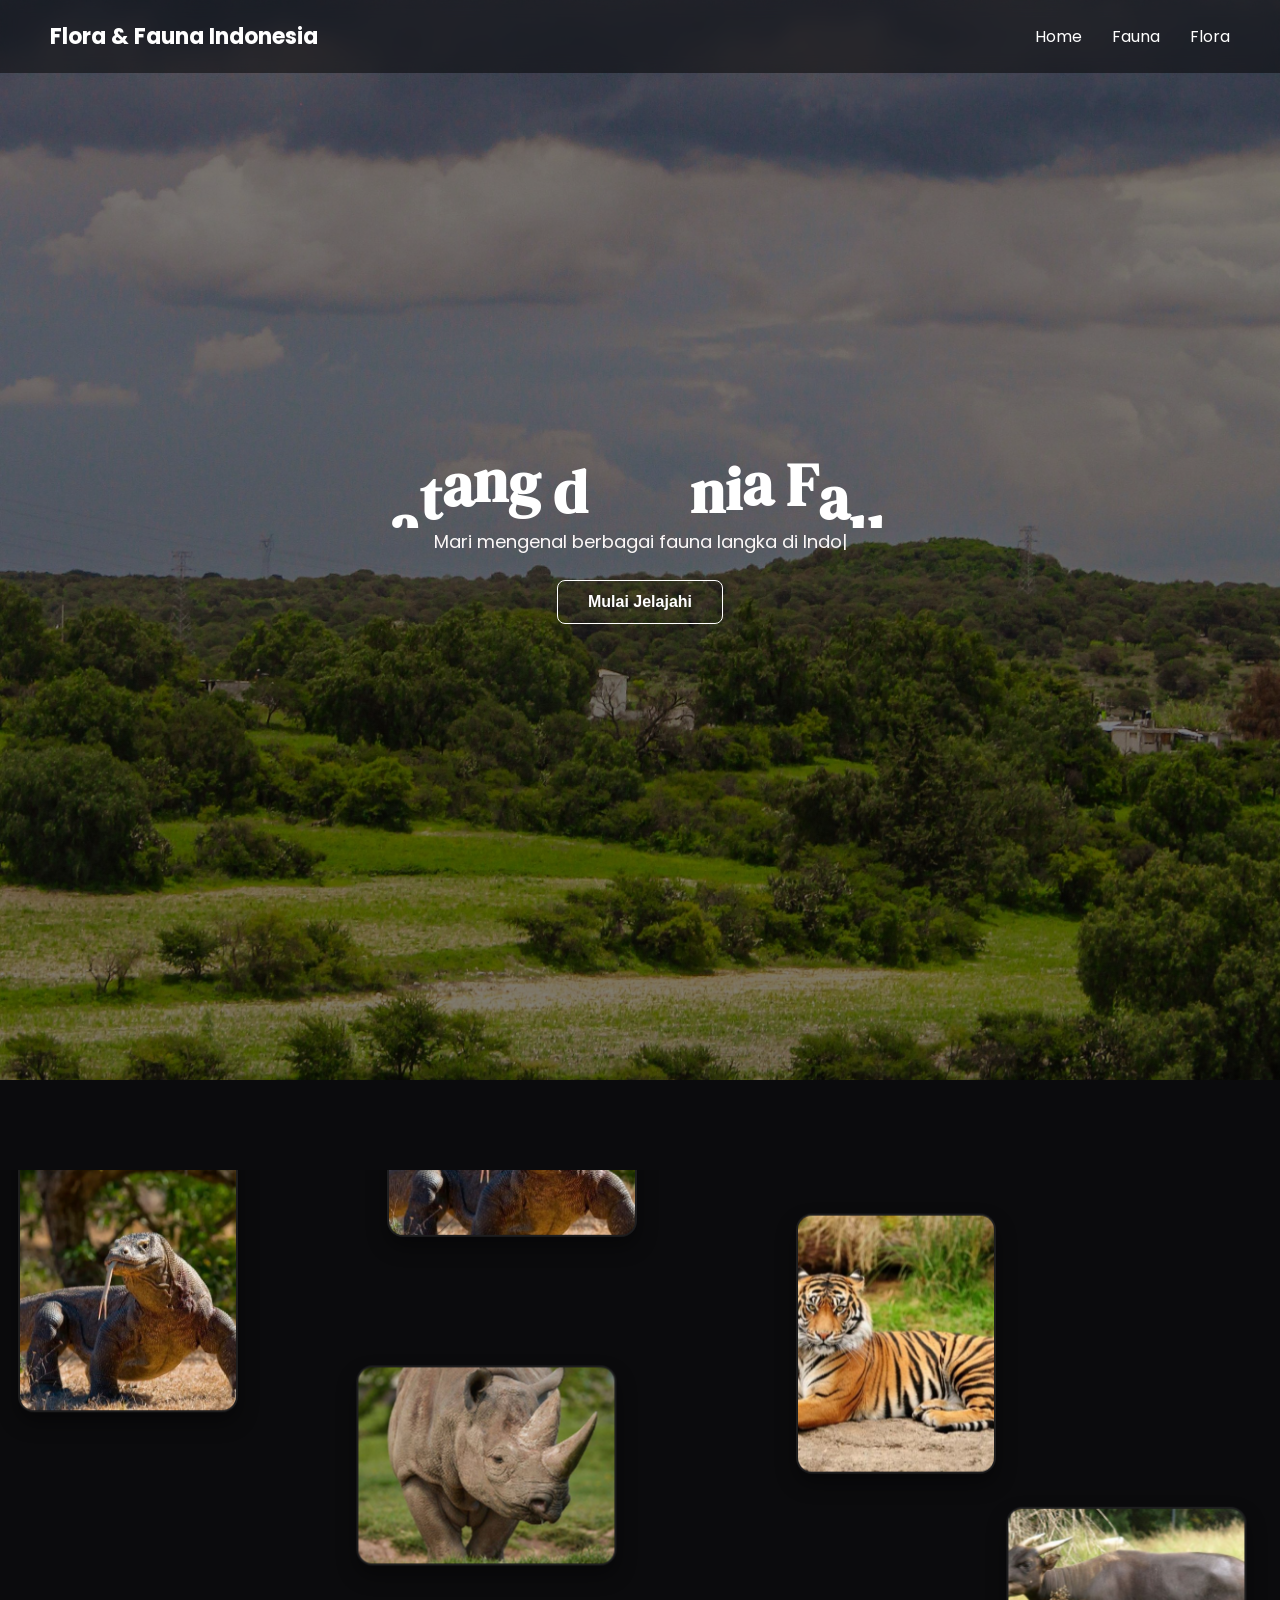
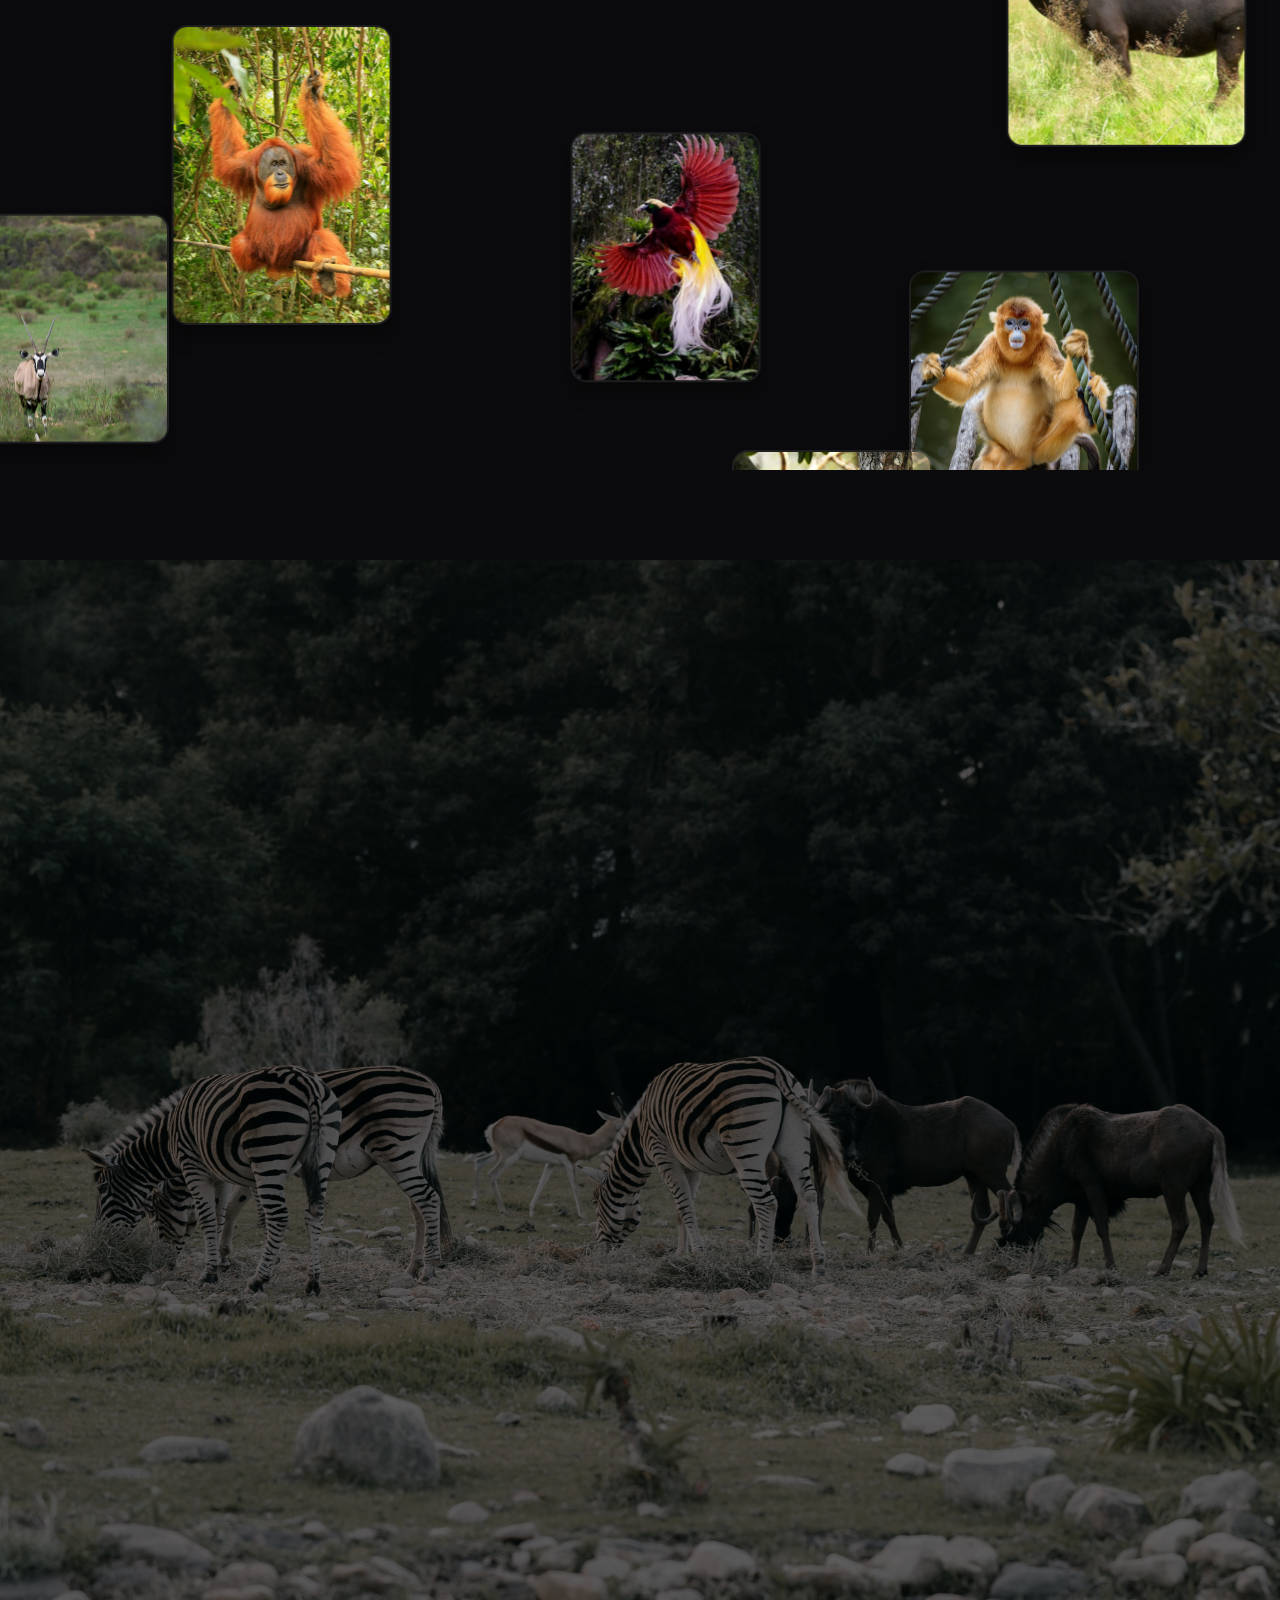
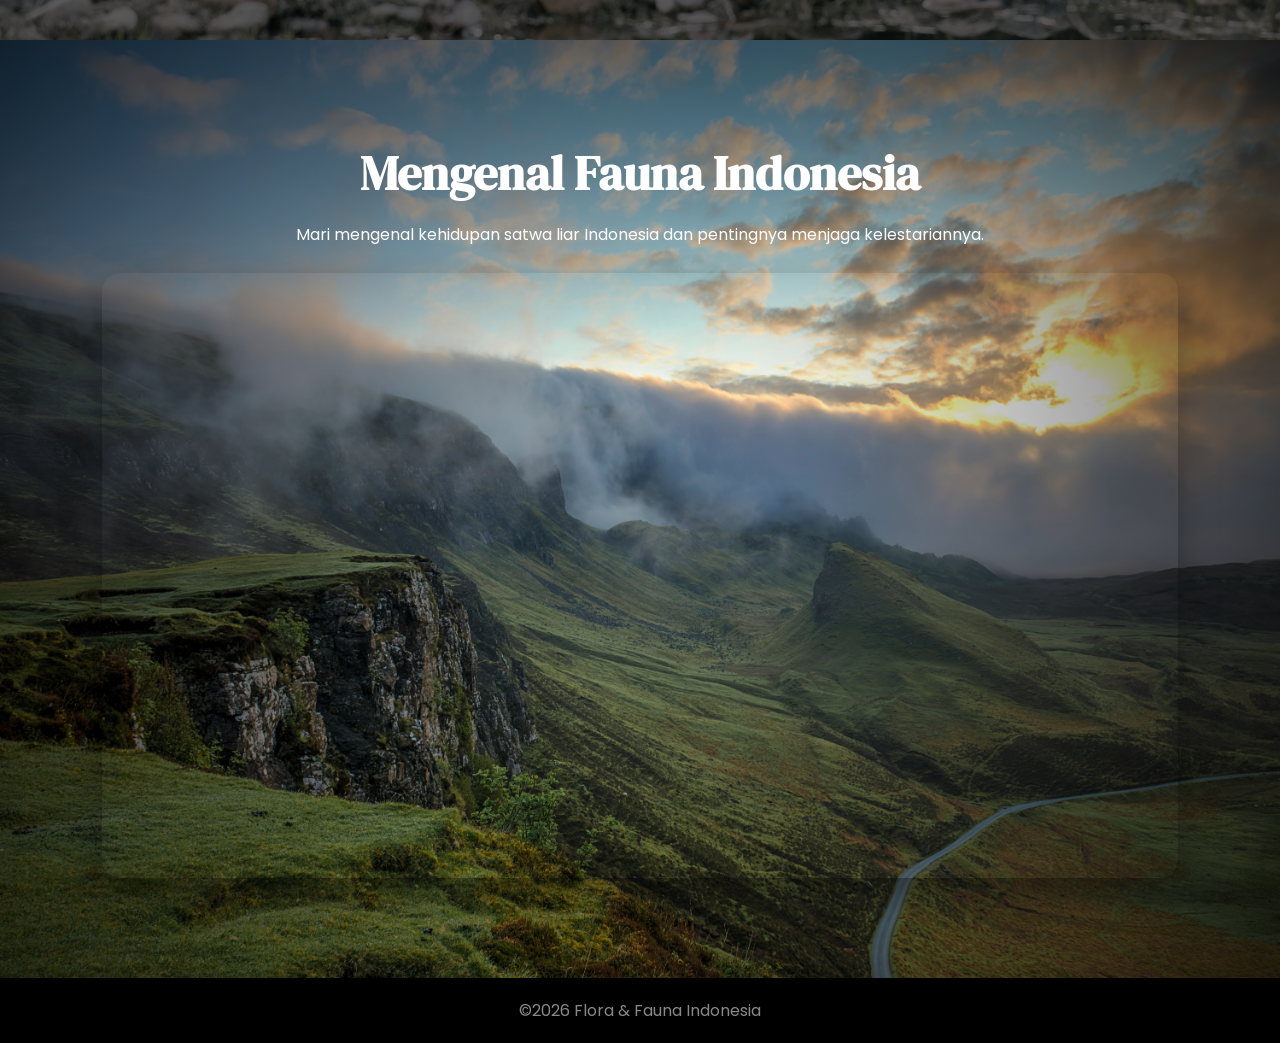
==== commit d7d81dc5: "hover animasi scrl" ====
--- a/html/fauna.html
+++ b/html/fauna.html
@@ -6,7 +6,6 @@
     <title>Fauna Langka di Indonesia</title>
 
     <link rel="stylesheet" href="../css/fauna.css" />
-    <link href="https://cdnjs.cloudflare.com/ajax/libs/font-awesome/6.5.1/css/all.min.css" rel="stylesheet"/>
     <link
       href="https://fonts.googleapis.com/css2?family=DM+Serif+Display:ital@0;1&family=Poppins:wght@400;500;600;700&display=swap"
       rel="stylesheet"
@@ -14,10 +13,8 @@
   </head>
   <body>
     <header>
-      <a class="navbar-brand" href="../index.html">
-        <i class="fa-solid fa-leaf me-2"></i> FloraFauna
-      </a>
-      
+      <h1>Flora & Fauna Indonesia</h1>
+
       <nav>
         <a href="../index.html">Home</a>
         <a href="fauna.html">Fauna</a>
@@ -28,12 +25,12 @@
     <main>
       <!-- HALAMAN 1 -->
       <section class="page page-1 welcome" id="welcome">
-        <h2 id="judul">Selamat Datang di <br> Dunia Fauna Langka</h2>
+        <h1 id="rolling-title">Selamat Datang di Dunia Fauna Langka</h1>
+
         <p id="typing"></p>
         <button id="startBtn">Mulai Jelajahi</button>
       </section>
 
-      
       <!-- HALAMAN 2 - FLOATING GALLERY -->
       <section class="page page-2" id="page-2">
         <!-- Container untuk merender 10 kartu melayang -->
@@ -56,7 +53,12 @@
                 <img src="../assets/komodo.jpg" alt="Komodo" />
                 <h2>Komodo</h2>
                 <p>
-                  Komodo merupakan kadal terbesar di dunia yang berasal dari Indonesia, terutama di Pulau Komodo, Rinca, dan beberapa pulau di sekitarnya. Hewan ini memiliki tubuh kuat, cakar tajam, dan kemampuan berburu yang luar biasa. Komodo menghadapi ancaman akibat perubahan habitat dan aktivitas manusia. Oleh karena itu, habitatnya perlu dijaga agar populasinya tetap lestari.
+                  Komodo merupakan kadal terbesar di dunia yang berasal dari
+                  Indonesia, terutama di Pulau Komodo, Rinca, dan beberapa pulau
+                  di sekitarnya. Hewan ini memiliki tubuh kuat, cakar tajam, dan
+                  kemampuan berburu yang luar biasa. Komodo menghadapi ancaman
+                  akibat perubahan habitat dan aktivitas manusia. Oleh karena
+                  itu, habitatnya perlu dijaga agar populasinya tetap lestari.
                 </p>
               </div>
             </div>
@@ -72,7 +74,13 @@
                 <img src="../assets/badak jawa.jpg" alt="Badak Jawa" />
                 <h2>Badak Jawa</h2>
                 <p>
-                  Badak Jawa merupakan salah satu mamalia paling langka di dunia yang saat ini hanya ditemukan di Taman Nasional Ujung Kulon, Banten. Ciri khasnya adalah kulit tebal berlipat dan satu cula kecil, terutama pada badak jantan. Populasinya sangat terbatas dan rentan terhadap bencana alam serta penyakit. Perlindungan habitat menjadi hal penting untuk menjaga kelangsungan hidupnya.
+                  Badak Jawa merupakan salah satu mamalia paling langka di dunia
+                  yang saat ini hanya ditemukan di Taman Nasional Ujung Kulon,
+                  Banten. Ciri khasnya adalah kulit tebal berlipat dan satu cula
+                  kecil, terutama pada badak jantan. Populasinya sangat terbatas
+                  dan rentan terhadap bencana alam serta penyakit. Perlindungan
+                  habitat menjadi hal penting untuk menjaga kelangsungan
+                  hidupnya.
                 </p>
               </div>
             </div>
@@ -91,7 +99,13 @@
                 />
                 <h2>Harimau Sumatera</h2>
                 <p>
-                 Harimau Sumatera merupakan satu-satunya subspesies harimau yang masih hidup di Indonesia. Hewan ini memiliki belang hitam yang rapat, tubuh lincah, dan kemampuan berburu yang baik. Perburuan liar serta kerusakan hutan menjadi ancaman utama bagi kelangsungan hidupnya. Pelestarian hutan dan pemberantasan perdagangan satwa ilegal sangat diperlukan untuk melindunginya.
+                  Harimau Sumatera merupakan satu-satunya subspesies harimau
+                  yang masih hidup di Indonesia. Hewan ini memiliki belang hitam
+                  yang rapat, tubuh lincah, dan kemampuan berburu yang baik.
+                  Perburuan liar serta kerusakan hutan menjadi ancaman utama
+                  bagi kelangsungan hidupnya. Pelestarian hutan dan
+                  pemberantasan perdagangan satwa ilegal sangat diperlukan untuk
+                  melindunginya.
                 </p>
               </div>
             </div>
@@ -106,7 +120,14 @@
                 <button class="close">&times;</button>
                 <img src="../assets/Anoa (1).jpg" alt="Anoa" />
                 <h2>Anoa</h2>
-                <p>Anoa adalah mamalia endemik Sulawesi yang bentuknya menyerupai kerbau berukuran kecil. Hewan ini hidup di hutan dan memiliki tanduk pendek yang menjadi ciri khasnya. Anoa terancam oleh perburuan dan hilangnya habitat akibat pembukaan hutan. Menjaga kelestarian hutan Sulawesi merupakan langkah penting untuk melindungi anoa dari kepunahan.</p>
+                <p>
+                  Anoa adalah mamalia endemik Sulawesi yang bentuknya menyerupai
+                  kerbau berukuran kecil. Hewan ini hidup di hutan dan memiliki
+                  tanduk pendek yang menjadi ciri khasnya. Anoa terancam oleh
+                  perburuan dan hilangnya habitat akibat pembukaan hutan.
+                  Menjaga kelestarian hutan Sulawesi merupakan langkah penting
+                  untuk melindungi anoa dari kepunahan.
+                </p>
               </div>
             </div>
           </article>
@@ -120,7 +141,15 @@
                 <button class="close">&times;</button>
                 <img src="../assets/orang utan.jpg" alt="Orang Utan" />
                 <h2>Orang Utan</h2>
-                <p>Orang utan merupakan primata cerdas yang hidup di hutan tropis Sumatera dan Kalimantan. Hewan ini memiliki lengan panjang yang membantunya bergerak di antara pepohonan dan berperan penting dalam penyebaran biji tumbuhan. Kerusakan hutan, perburuan, dan perdagangan ilegal mengancam keberadaannya. Perlindungan hutan dan rehabilitasi orang utan menjadi upaya penting dalam pelestariannya.</p>
+                <p>
+                  Orang utan merupakan primata cerdas yang hidup di hutan tropis
+                  Sumatera dan Kalimantan. Hewan ini memiliki lengan panjang
+                  yang membantunya bergerak di antara pepohonan dan berperan
+                  penting dalam penyebaran biji tumbuhan. Kerusakan hutan,
+                  perburuan, dan perdagangan ilegal mengancam keberadaannya.
+                  Perlindungan hutan dan rehabilitasi orang utan menjadi upaya
+                  penting dalam pelestariannya.
+                </p>
               </div>
             </div>
           </article>
@@ -134,7 +163,15 @@
                 <button class="close">&times;</button>
                 <img src="../assets/cendrawasih (2).jpg" alt="Cendrawasih" />
                 <h2>Cendrawasih</h2>
-                <p>Cenderawasih dikenal sebagai burung surga karena bulunya yang indah dan warna-warni, terutama pada burung jantan. Burung ini banyak ditemukan di Papua dan sekitarnya. Keindahan bulunya membuat cenderawasih menghadapi ancaman perburuan, sementara kerusakan hutan juga mengurangi habitatnya. Menjaga hutan Papua dan menghentikan perdagangan ilegal sangat penting agar burung ini tetap dapat hidup di alam liar.</p>
+                <p>
+                  Cenderawasih dikenal sebagai burung surga karena bulunya yang
+                  indah dan warna-warni, terutama pada burung jantan. Burung ini
+                  banyak ditemukan di Papua dan sekitarnya. Keindahan bulunya
+                  membuat cenderawasih menghadapi ancaman perburuan, sementara
+                  kerusakan hutan juga mengurangi habitatnya. Menjaga hutan
+                  Papua dan menghentikan perdagangan ilegal sangat penting agar
+                  burung ini tetap dapat hidup di alam liar.
+                </p>
               </div>
             </div>
           </article>
@@ -146,20 +183,34 @@
         <div class="video-content">
           <h2>Mengenal Fauna Indonesia</h2>
           <p>
-            Mari mengenal kehidupan satwa liar Indonesia dan pentingnya menjaga kelestariannya.
+            Mari mengenal kehidupan satwa liar Indonesia dan pentingnya menjaga
+            kelestariannya.
           </p>
 
           <div class="video-container">
-            <iframe src="https://www.youtube.com/embed/jOsHm-viDtE" title="Video Edukasi Fauna Indonesia"
-            allow="accelerometer; autoplay; clipboard-write; encrypted-media; gyroscope; picture-in-picture; web-share"
-            allowfullscreen></iframe>
+            <iframe
+              src="https://www.youtube.com/embed/jOsHm-viDtE"
+              title="Video Edukasi Fauna Indonesia"
+              allow="
+                accelerometer;
+                autoplay;
+                clipboard-write;
+                encrypted-media;
+                gyroscope;
+                picture-in-picture;
+                web-share;
+              "
+              allowfullscreen
+            ></iframe>
           </div>
         </div>
       </section>
-
     </main>
 
     <footer>&copy;2026 Flora & Fauna Indonesia</footer>
+
+    <script src="https://cdn.jsdelivr.net/npm/gsap@3.14.2/dist/gsap.min.js"></script>
+    <script src="../js/fauna.js" defer></script>
 
     <script src="../js/floating-gallery.js"></script>
     <script>
--- a/css/fauna.css
+++ b/css/fauna.css
@@ -20,6 +20,32 @@
   padding: 0;
   width: 100%;
 }
+
+
+/* Kondisi awal: elemen belum muncul */
+.scroll-effect {
+  opacity: 0;
+  transform: translateY(40px) scale(0.96);
+  transition:
+    opacity 0.8s ease,
+    transform 0.8s ease;
+}
+
+/* Kondisi saat halaman masuk layar */
+.scroll-effect.show {
+  opacity: 1;
+  transform: translateY(0) scale(1);
+}
+
+/* Efek tambahan untuk kartu fauna */
+.fauna-card.scroll-effect.show {
+  transition:
+    opacity 0.7s ease,
+    transform 0.7s ease,
+    box-shadow 0.7s ease;
+  box-shadow: 0 10px 30px rgba(0, 0, 0, 0.2);
+}
+
 
 /* BASE PAGE STYLING */
 .page {
@@ -50,11 +76,9 @@
   z-index: 100;
 }
 
-header a {
-  color: white;
-  text-decoration: none;
-  font-weight: 700; 
-  font-size: 1.5rem; 
+header h1 {
+  color: white;
+  font-size: 22px;
 }
 
 nav {
@@ -77,22 +101,24 @@
 STYLING JUDUL DAN PARAGRAF
 ==================*/
 
-#judul {
-  opacity: 0;
-  animation: turun 2s ease-out forwards;
-}
-
-@keyframes turun {
-  from {
-    opacity: 0;
-    transform: translateY(-60px);
-  }
-
-  to {
-    opacity: 1;
-    transform: translateY(0);
-  }
-}
+
+#rolling-title {
+  font-family: "DM Serif Display", serif;
+  font-size: clamp(32px, 5vw, 60px);
+  line-height: 1.2;
+  color: white;
+  text-align: center;
+
+  overflow: hidden;
+  overflow-wrap: break-word;
+}
+
+.rolling-char {
+  display: inline-block;
+  white-space: pre;
+  will-change: transform;
+}
+
 
 /* =========================================
    PAGE 1 - WELCOME
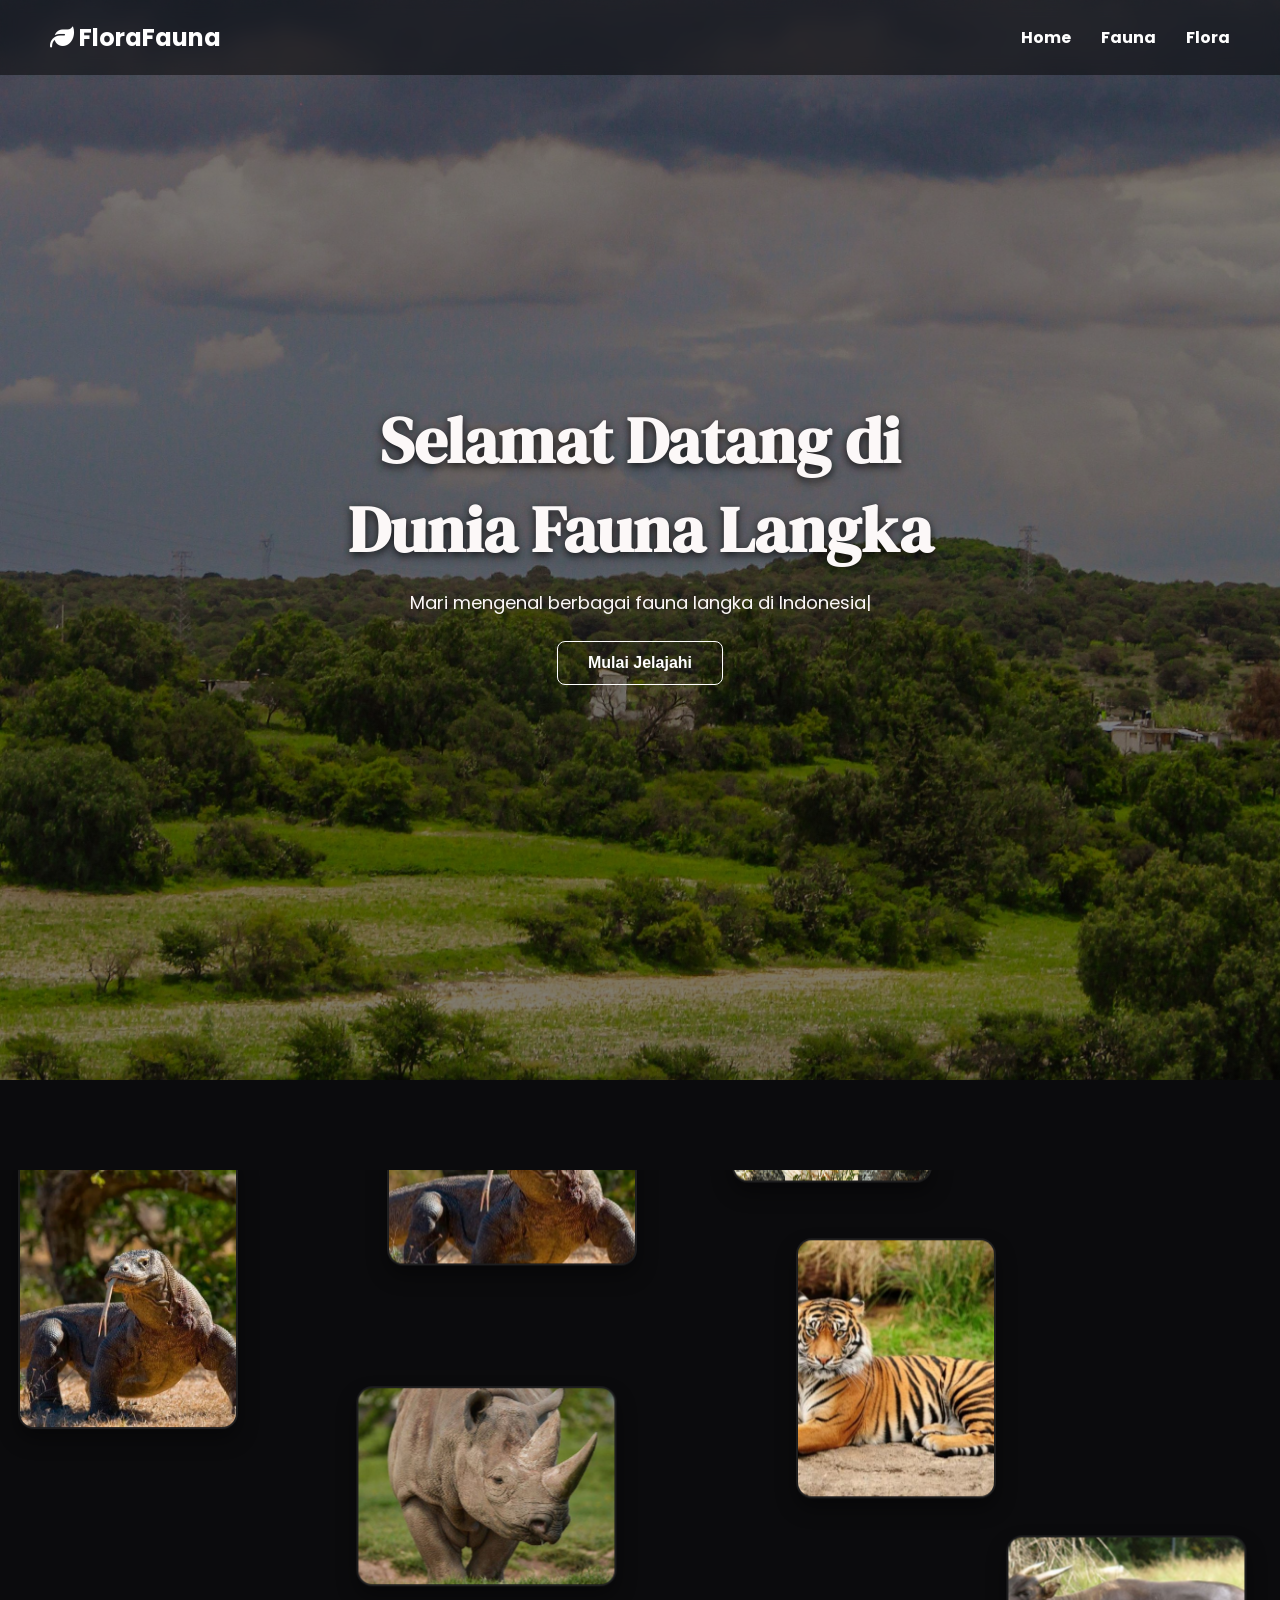
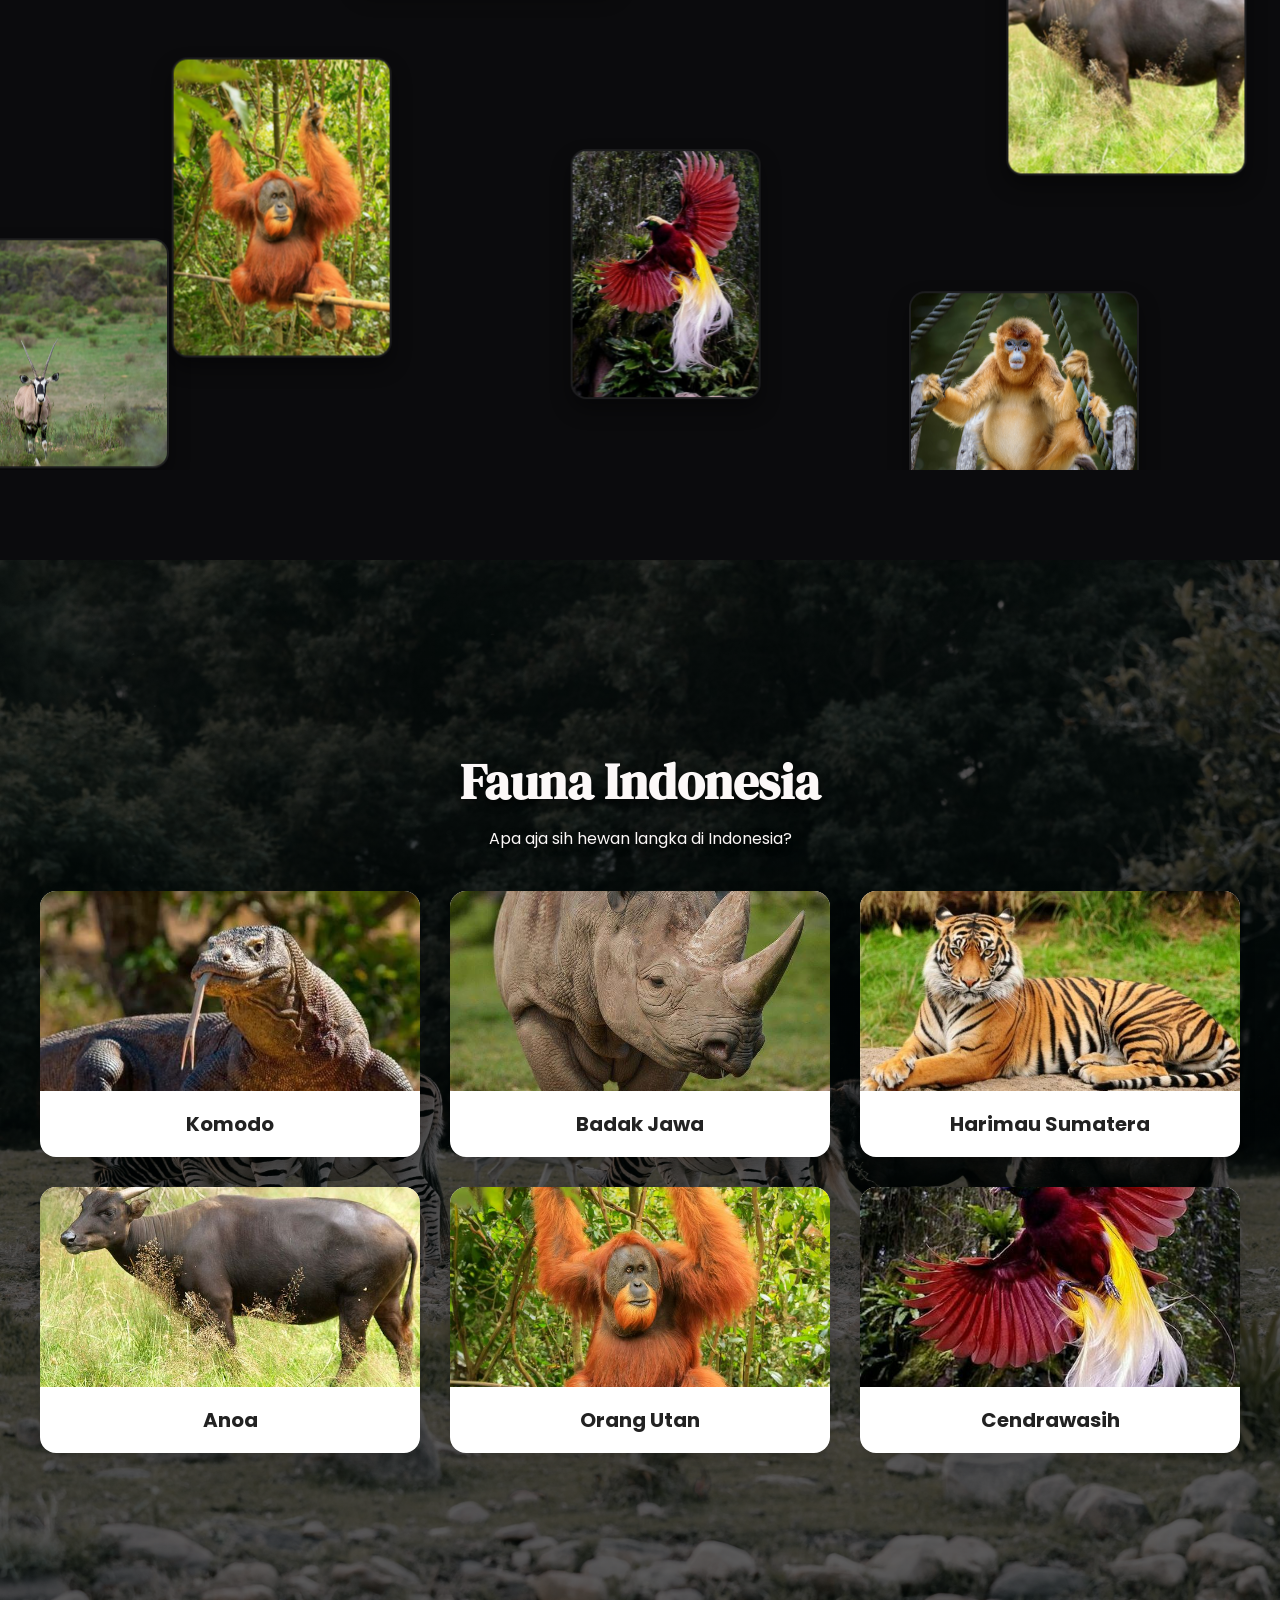
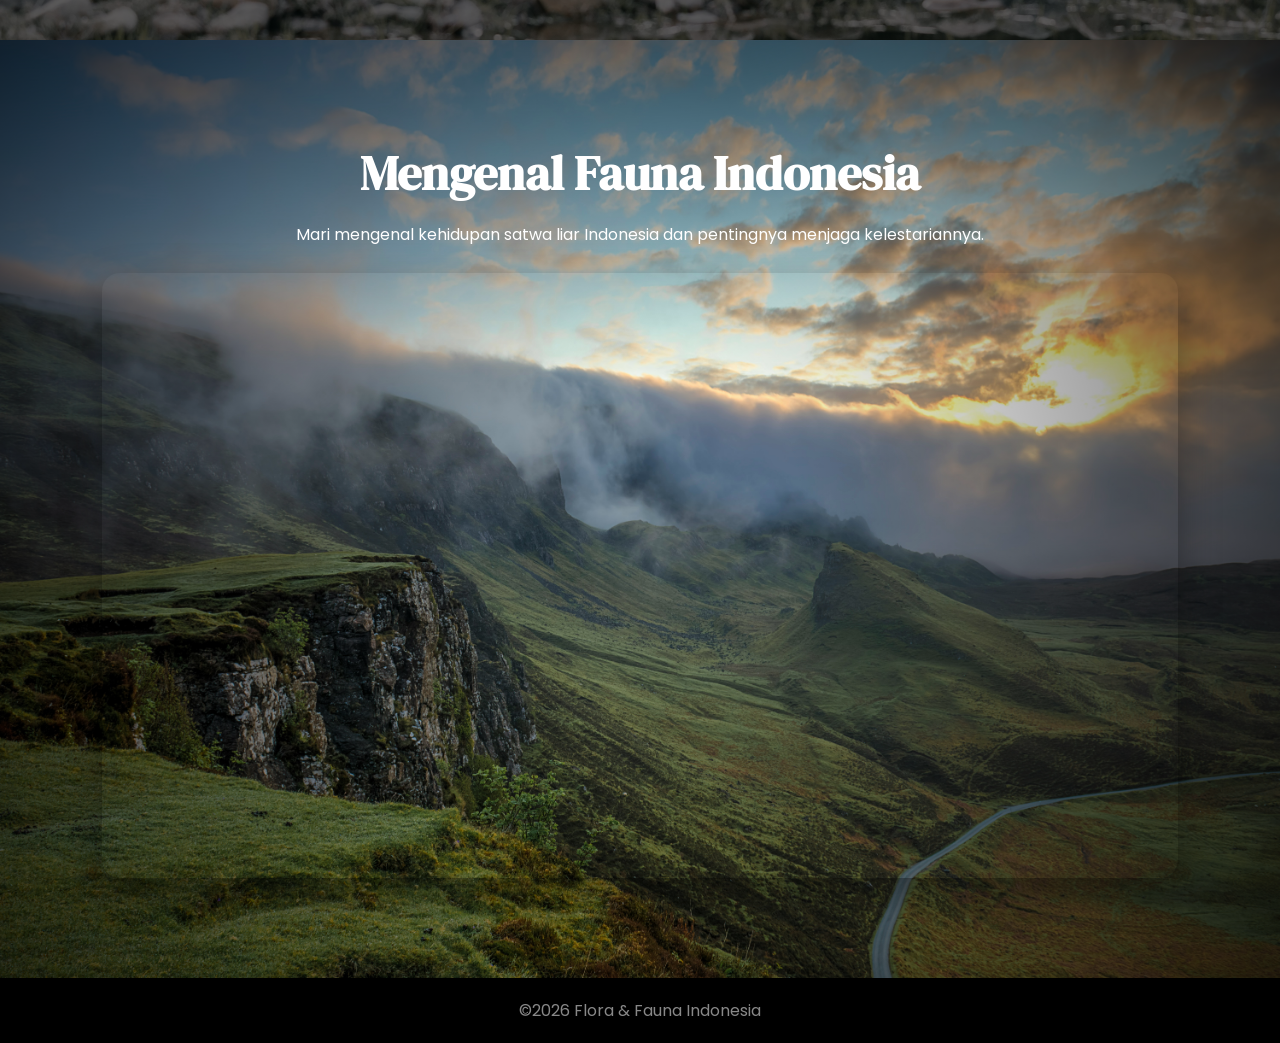
==== commit b745a66e: "Merge pull request #8 from Reval1945/reval in dekkk" ====
--- a/html/fauna.html
+++ b/html/fauna.html
@@ -6,6 +6,7 @@
     <title>Fauna Langka di Indonesia</title>
 
     <link rel="stylesheet" href="../css/fauna.css" />
+    <link href="https://cdnjs.cloudflare.com/ajax/libs/font-awesome/6.5.1/css/all.min.css" rel="stylesheet"/>
     <link
       href="https://fonts.googleapis.com/css2?family=DM+Serif+Display:ital@0;1&family=Poppins:wght@400;500;600;700&display=swap"
       rel="stylesheet"
@@ -13,8 +14,10 @@
   </head>
   <body>
     <header>
-      <h1>Flora & Fauna Indonesia</h1>
-
+      <a class="navbar-brand" href="../index.html">
+        <i class="fa-solid fa-leaf me-2"></i> FloraFauna
+      </a>
+      
       <nav>
         <a href="../index.html">Home</a>
         <a href="fauna.html">Fauna</a>
@@ -25,12 +28,12 @@
     <main>
       <!-- HALAMAN 1 -->
       <section class="page page-1 welcome" id="welcome">
-        <h1 id="rolling-title">Selamat Datang di Dunia Fauna Langka</h1>
-
+        <h2 id="judul">Selamat Datang di <br> Dunia Fauna Langka</h2>
         <p id="typing"></p>
         <button id="startBtn">Mulai Jelajahi</button>
       </section>
 
+      
       <!-- HALAMAN 2 - FLOATING GALLERY -->
       <section class="page page-2" id="page-2">
         <!-- Container untuk merender 10 kartu melayang -->
@@ -53,12 +56,7 @@
                 <img src="../assets/komodo.jpg" alt="Komodo" />
                 <h2>Komodo</h2>
                 <p>
-                  Komodo merupakan kadal terbesar di dunia yang berasal dari
-                  Indonesia, terutama di Pulau Komodo, Rinca, dan beberapa pulau
-                  di sekitarnya. Hewan ini memiliki tubuh kuat, cakar tajam, dan
-                  kemampuan berburu yang luar biasa. Komodo menghadapi ancaman
-                  akibat perubahan habitat dan aktivitas manusia. Oleh karena
-                  itu, habitatnya perlu dijaga agar populasinya tetap lestari.
+                  Komodo merupakan kadal terbesar di dunia yang berasal dari Indonesia, terutama di Pulau Komodo, Rinca, dan beberapa pulau di sekitarnya. Hewan ini memiliki tubuh kuat, cakar tajam, dan kemampuan berburu yang luar biasa. Komodo menghadapi ancaman akibat perubahan habitat dan aktivitas manusia. Oleh karena itu, habitatnya perlu dijaga agar populasinya tetap lestari.
                 </p>
               </div>
             </div>
@@ -74,13 +72,7 @@
                 <img src="../assets/badak jawa.jpg" alt="Badak Jawa" />
                 <h2>Badak Jawa</h2>
                 <p>
-                  Badak Jawa merupakan salah satu mamalia paling langka di dunia
-                  yang saat ini hanya ditemukan di Taman Nasional Ujung Kulon,
-                  Banten. Ciri khasnya adalah kulit tebal berlipat dan satu cula
-                  kecil, terutama pada badak jantan. Populasinya sangat terbatas
-                  dan rentan terhadap bencana alam serta penyakit. Perlindungan
-                  habitat menjadi hal penting untuk menjaga kelangsungan
-                  hidupnya.
+                  Badak Jawa merupakan salah satu mamalia paling langka di dunia yang saat ini hanya ditemukan di Taman Nasional Ujung Kulon, Banten. Ciri khasnya adalah kulit tebal berlipat dan satu cula kecil, terutama pada badak jantan. Populasinya sangat terbatas dan rentan terhadap bencana alam serta penyakit. Perlindungan habitat menjadi hal penting untuk menjaga kelangsungan hidupnya.
                 </p>
               </div>
             </div>
@@ -99,13 +91,7 @@
                 />
                 <h2>Harimau Sumatera</h2>
                 <p>
-                  Harimau Sumatera merupakan satu-satunya subspesies harimau
-                  yang masih hidup di Indonesia. Hewan ini memiliki belang hitam
-                  yang rapat, tubuh lincah, dan kemampuan berburu yang baik.
-                  Perburuan liar serta kerusakan hutan menjadi ancaman utama
-                  bagi kelangsungan hidupnya. Pelestarian hutan dan
-                  pemberantasan perdagangan satwa ilegal sangat diperlukan untuk
-                  melindunginya.
+                 Harimau Sumatera merupakan satu-satunya subspesies harimau yang masih hidup di Indonesia. Hewan ini memiliki belang hitam yang rapat, tubuh lincah, dan kemampuan berburu yang baik. Perburuan liar serta kerusakan hutan menjadi ancaman utama bagi kelangsungan hidupnya. Pelestarian hutan dan pemberantasan perdagangan satwa ilegal sangat diperlukan untuk melindunginya.
                 </p>
               </div>
             </div>
@@ -120,14 +106,7 @@
                 <button class="close">&times;</button>
                 <img src="../assets/Anoa (1).jpg" alt="Anoa" />
                 <h2>Anoa</h2>
-                <p>
-                  Anoa adalah mamalia endemik Sulawesi yang bentuknya menyerupai
-                  kerbau berukuran kecil. Hewan ini hidup di hutan dan memiliki
-                  tanduk pendek yang menjadi ciri khasnya. Anoa terancam oleh
-                  perburuan dan hilangnya habitat akibat pembukaan hutan.
-                  Menjaga kelestarian hutan Sulawesi merupakan langkah penting
-                  untuk melindungi anoa dari kepunahan.
-                </p>
+                <p>Anoa adalah mamalia endemik Sulawesi yang bentuknya menyerupai kerbau berukuran kecil. Hewan ini hidup di hutan dan memiliki tanduk pendek yang menjadi ciri khasnya. Anoa terancam oleh perburuan dan hilangnya habitat akibat pembukaan hutan. Menjaga kelestarian hutan Sulawesi merupakan langkah penting untuk melindungi anoa dari kepunahan.</p>
               </div>
             </div>
           </article>
@@ -141,15 +120,7 @@
                 <button class="close">&times;</button>
                 <img src="../assets/orang utan.jpg" alt="Orang Utan" />
                 <h2>Orang Utan</h2>
-                <p>
-                  Orang utan merupakan primata cerdas yang hidup di hutan tropis
-                  Sumatera dan Kalimantan. Hewan ini memiliki lengan panjang
-                  yang membantunya bergerak di antara pepohonan dan berperan
-                  penting dalam penyebaran biji tumbuhan. Kerusakan hutan,
-                  perburuan, dan perdagangan ilegal mengancam keberadaannya.
-                  Perlindungan hutan dan rehabilitasi orang utan menjadi upaya
-                  penting dalam pelestariannya.
-                </p>
+                <p>Orang utan merupakan primata cerdas yang hidup di hutan tropis Sumatera dan Kalimantan. Hewan ini memiliki lengan panjang yang membantunya bergerak di antara pepohonan dan berperan penting dalam penyebaran biji tumbuhan. Kerusakan hutan, perburuan, dan perdagangan ilegal mengancam keberadaannya. Perlindungan hutan dan rehabilitasi orang utan menjadi upaya penting dalam pelestariannya.</p>
               </div>
             </div>
           </article>
@@ -163,15 +134,7 @@
                 <button class="close">&times;</button>
                 <img src="../assets/cendrawasih (2).jpg" alt="Cendrawasih" />
                 <h2>Cendrawasih</h2>
-                <p>
-                  Cenderawasih dikenal sebagai burung surga karena bulunya yang
-                  indah dan warna-warni, terutama pada burung jantan. Burung ini
-                  banyak ditemukan di Papua dan sekitarnya. Keindahan bulunya
-                  membuat cenderawasih menghadapi ancaman perburuan, sementara
-                  kerusakan hutan juga mengurangi habitatnya. Menjaga hutan
-                  Papua dan menghentikan perdagangan ilegal sangat penting agar
-                  burung ini tetap dapat hidup di alam liar.
-                </p>
+                <p>Cenderawasih dikenal sebagai burung surga karena bulunya yang indah dan warna-warni, terutama pada burung jantan. Burung ini banyak ditemukan di Papua dan sekitarnya. Keindahan bulunya membuat cenderawasih menghadapi ancaman perburuan, sementara kerusakan hutan juga mengurangi habitatnya. Menjaga hutan Papua dan menghentikan perdagangan ilegal sangat penting agar burung ini tetap dapat hidup di alam liar.</p>
               </div>
             </div>
           </article>
@@ -183,34 +146,20 @@
         <div class="video-content">
           <h2>Mengenal Fauna Indonesia</h2>
           <p>
-            Mari mengenal kehidupan satwa liar Indonesia dan pentingnya menjaga
-            kelestariannya.
+            Mari mengenal kehidupan satwa liar Indonesia dan pentingnya menjaga kelestariannya.
           </p>
 
           <div class="video-container">
-            <iframe
-              src="https://www.youtube.com/embed/jOsHm-viDtE"
-              title="Video Edukasi Fauna Indonesia"
-              allow="
-                accelerometer;
-                autoplay;
-                clipboard-write;
-                encrypted-media;
-                gyroscope;
-                picture-in-picture;
-                web-share;
-              "
-              allowfullscreen
-            ></iframe>
+            <iframe src="https://www.youtube.com/embed/jOsHm-viDtE" title="Video Edukasi Fauna Indonesia"
+            allow="accelerometer; autoplay; clipboard-write; encrypted-media; gyroscope; picture-in-picture; web-share"
+            allowfullscreen></iframe>
           </div>
         </div>
       </section>
+
     </main>
 
     <footer>&copy;2026 Flora & Fauna Indonesia</footer>
-
-    <script src="https://cdn.jsdelivr.net/npm/gsap@3.14.2/dist/gsap.min.js"></script>
-    <script src="../js/fauna.js" defer></script>
 
     <script src="../js/floating-gallery.js"></script>
     <script>
--- a/css/fauna.css
+++ b/css/fauna.css
@@ -20,32 +20,6 @@
   padding: 0;
   width: 100%;
 }
-
-
-/* Kondisi awal: elemen belum muncul */
-.scroll-effect {
-  opacity: 0;
-  transform: translateY(40px) scale(0.96);
-  transition:
-    opacity 0.8s ease,
-    transform 0.8s ease;
-}
-
-/* Kondisi saat halaman masuk layar */
-.scroll-effect.show {
-  opacity: 1;
-  transform: translateY(0) scale(1);
-}
-
-/* Efek tambahan untuk kartu fauna */
-.fauna-card.scroll-effect.show {
-  transition:
-    opacity 0.7s ease,
-    transform 0.7s ease,
-    box-shadow 0.7s ease;
-  box-shadow: 0 10px 30px rgba(0, 0, 0, 0.2);
-}
-
 
 /* BASE PAGE STYLING */
 .page {
@@ -76,9 +50,11 @@
   z-index: 100;
 }
 
-header h1 {
+header a {
   color: white;
-  font-size: 22px;
+  text-decoration: none;
+  font-weight: 700; 
+  font-size: 1.5rem; 
 }
 
 nav {
@@ -101,24 +77,22 @@
 STYLING JUDUL DAN PARAGRAF
 ==================*/
 
-
-#rolling-title {
-  font-family: "DM Serif Display", serif;
-  font-size: clamp(32px, 5vw, 60px);
-  line-height: 1.2;
-  color: white;
-  text-align: center;
-
-  overflow: hidden;
-  overflow-wrap: break-word;
-}
-
-.rolling-char {
-  display: inline-block;
-  white-space: pre;
-  will-change: transform;
-}
-
+#judul {
+  opacity: 0;
+  animation: turun 2s ease-out forwards;
+}
+
+@keyframes turun {
+  from {
+    opacity: 0;
+    transform: translateY(-60px);
+  }
+
+  to {
+    opacity: 1;
+    transform: translateY(0);
+  }
+}
 
 /* =========================================
    PAGE 1 - WELCOME
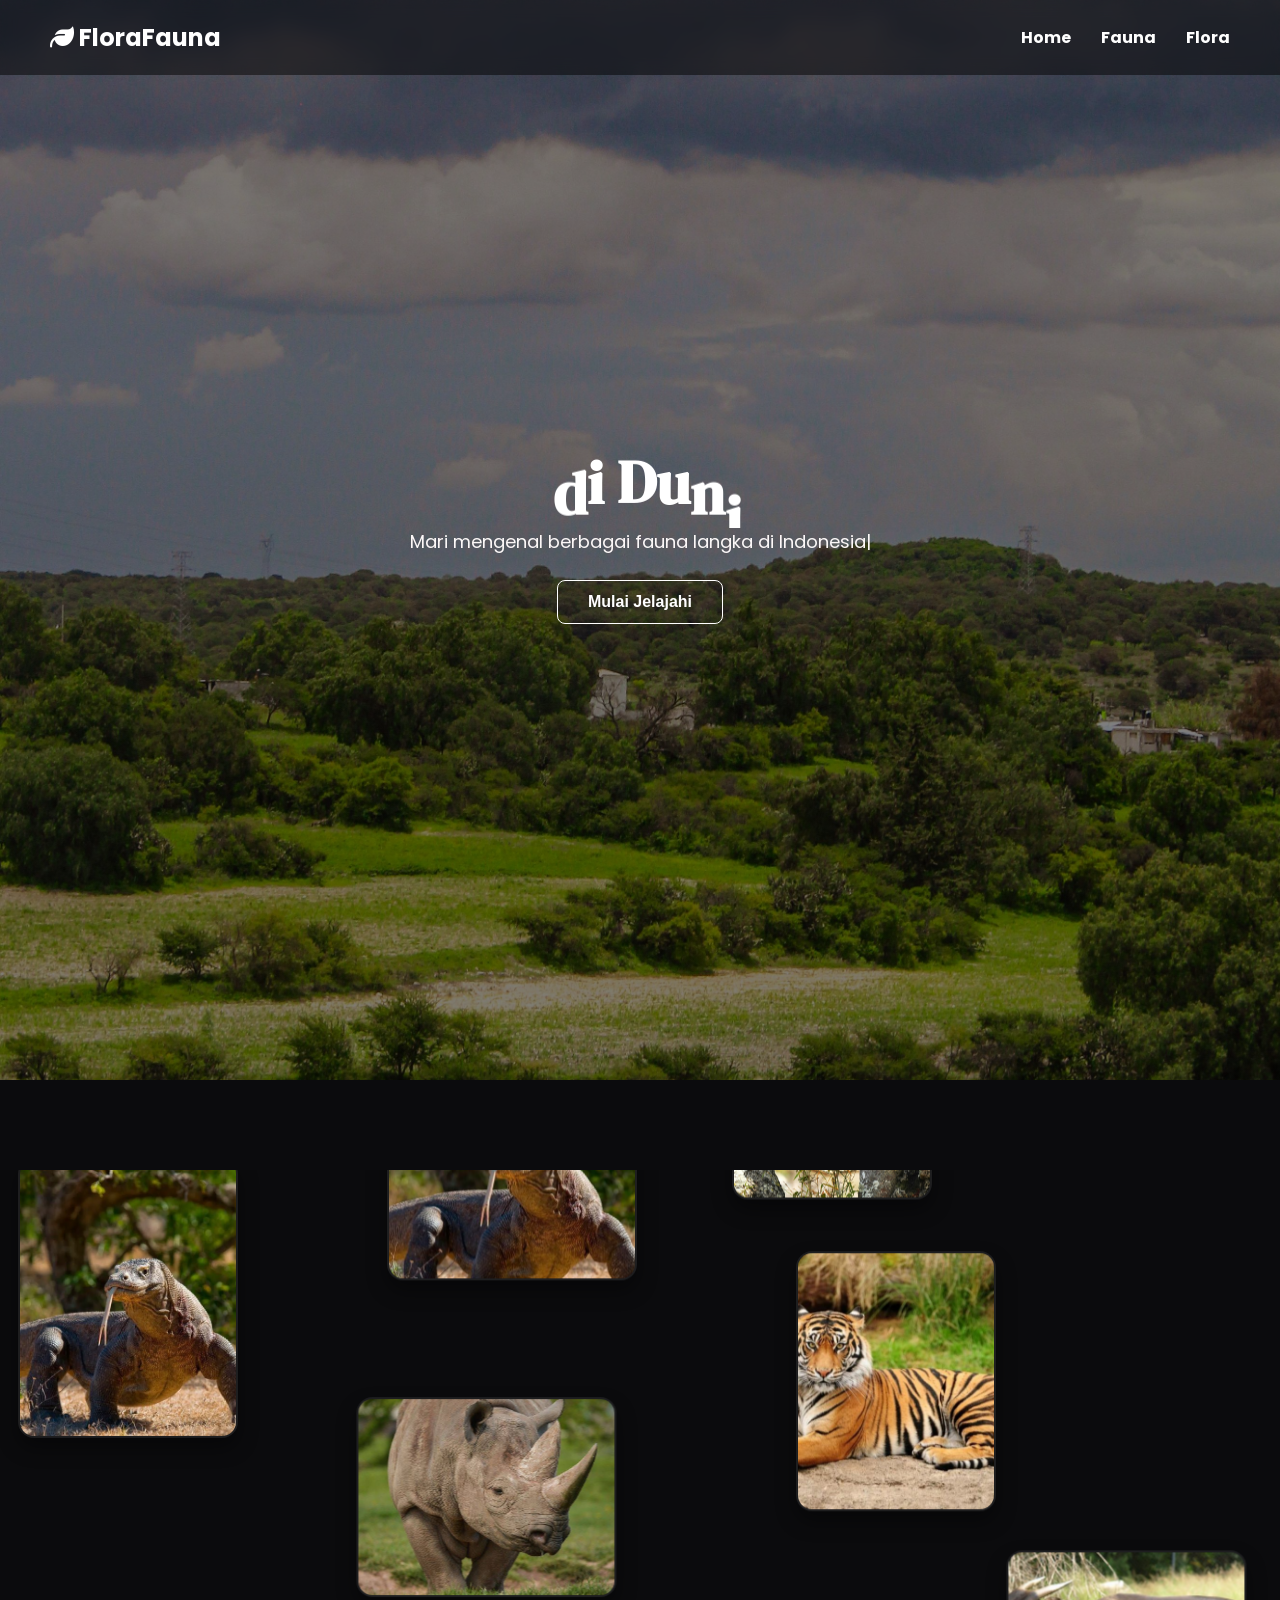
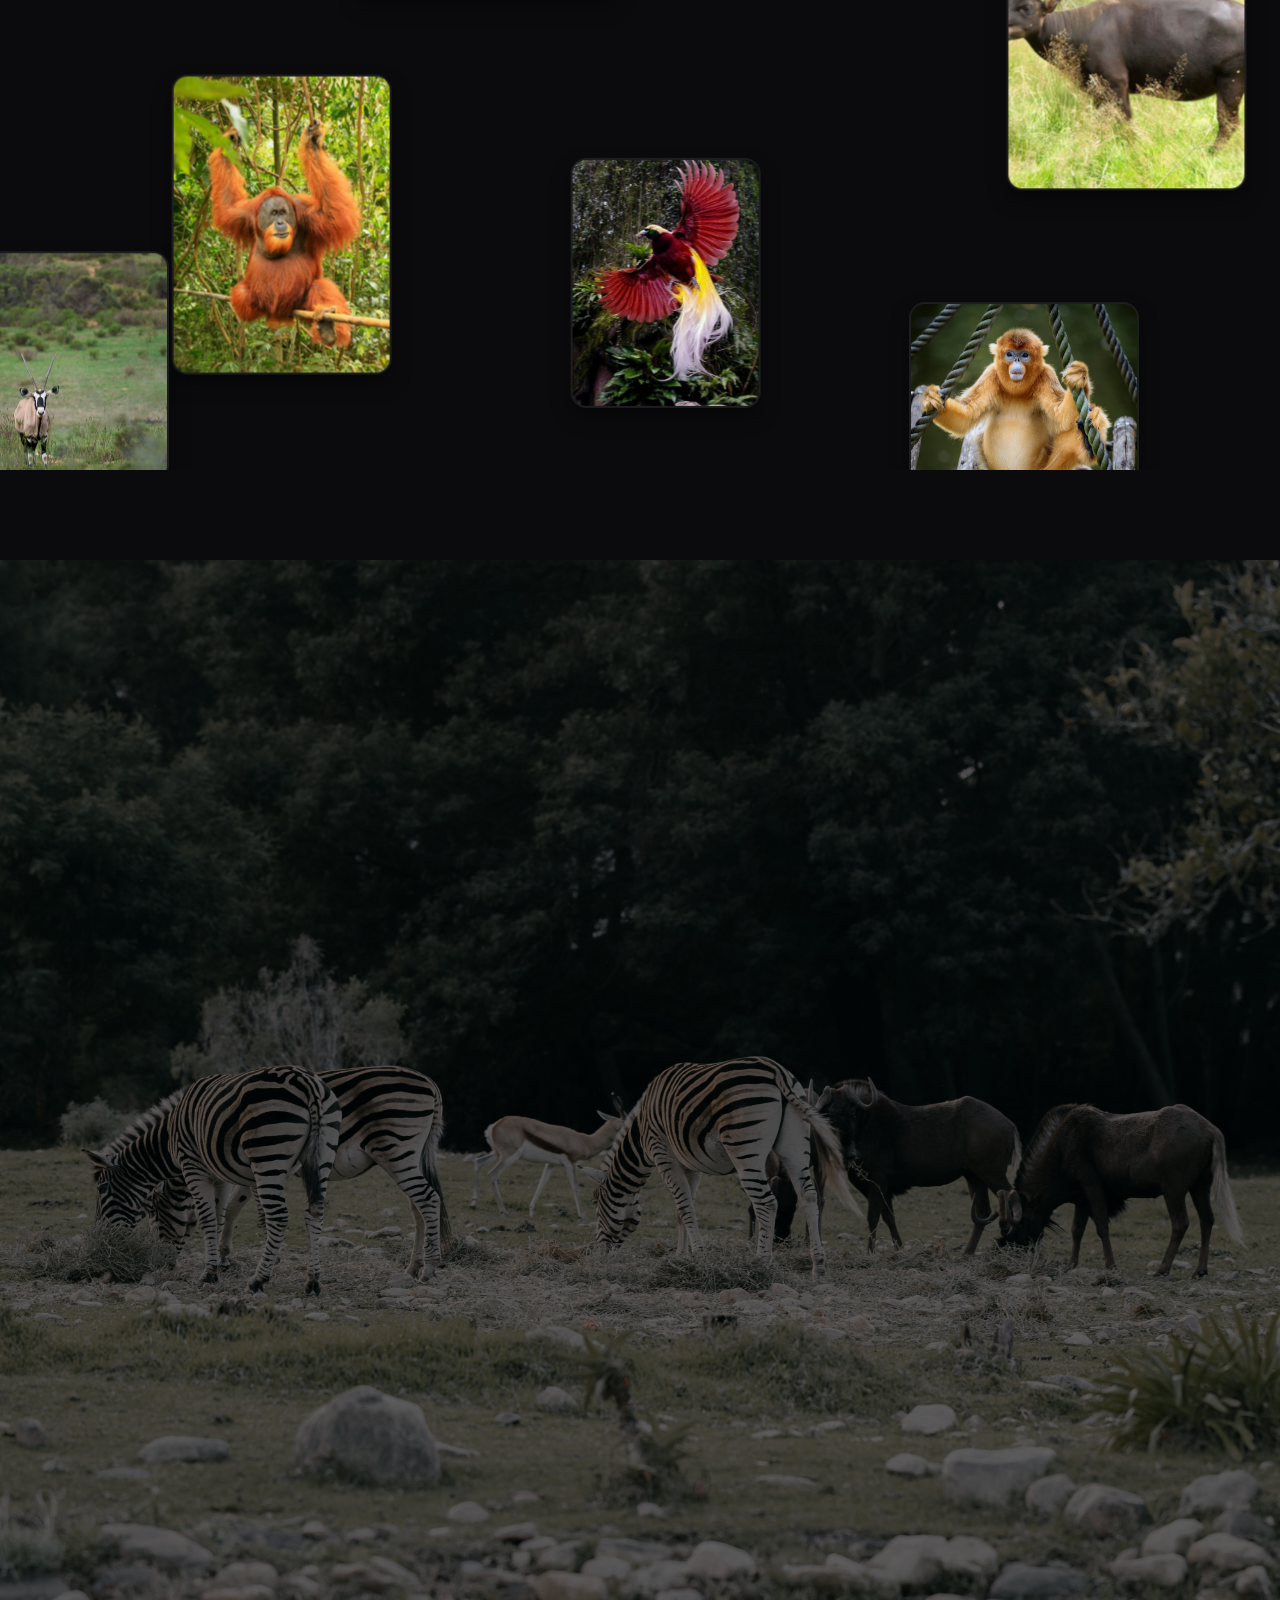
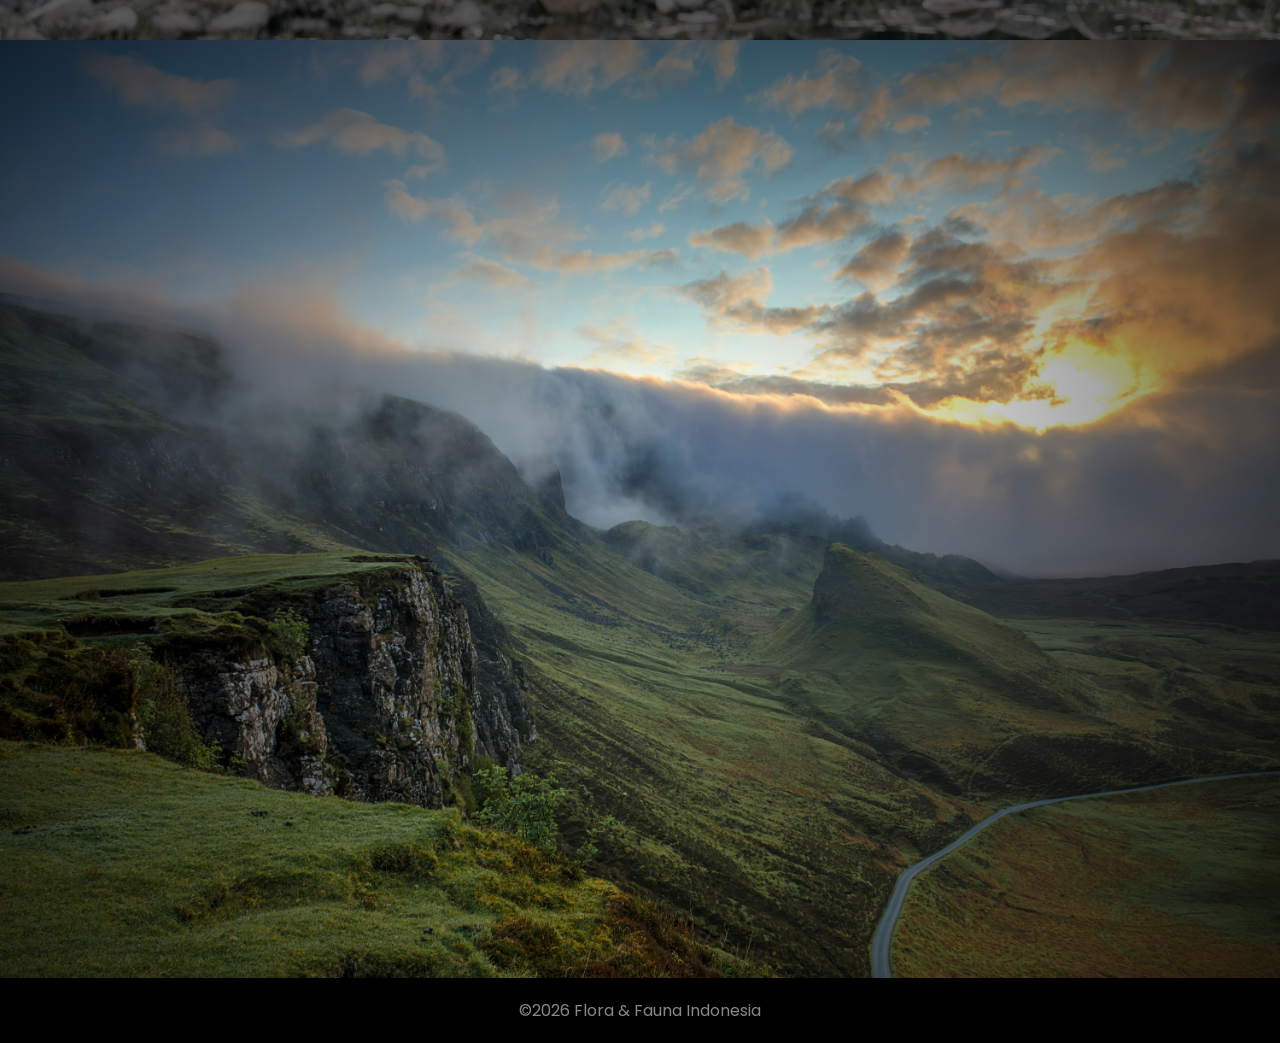
==== commit de1d671e: "Merge pull request #9 from Reval1945/aldo hover animasi scrl" ====
--- a/html/fauna.html
+++ b/html/fauna.html
@@ -28,12 +28,12 @@
     <main>
       <!-- HALAMAN 1 -->
       <section class="page page-1 welcome" id="welcome">
-        <h2 id="judul">Selamat Datang di <br> Dunia Fauna Langka</h2>
+        <h1 id="rolling-title">Selamat Datang di Dunia Fauna Langka</h1>
+
         <p id="typing"></p>
         <button id="startBtn">Mulai Jelajahi</button>
       </section>
 
-      
       <!-- HALAMAN 2 - FLOATING GALLERY -->
       <section class="page page-2" id="page-2">
         <!-- Container untuk merender 10 kartu melayang -->
@@ -56,7 +56,12 @@
                 <img src="../assets/komodo.jpg" alt="Komodo" />
                 <h2>Komodo</h2>
                 <p>
-                  Komodo merupakan kadal terbesar di dunia yang berasal dari Indonesia, terutama di Pulau Komodo, Rinca, dan beberapa pulau di sekitarnya. Hewan ini memiliki tubuh kuat, cakar tajam, dan kemampuan berburu yang luar biasa. Komodo menghadapi ancaman akibat perubahan habitat dan aktivitas manusia. Oleh karena itu, habitatnya perlu dijaga agar populasinya tetap lestari.
+                  Komodo merupakan kadal terbesar di dunia yang berasal dari
+                  Indonesia, terutama di Pulau Komodo, Rinca, dan beberapa pulau
+                  di sekitarnya. Hewan ini memiliki tubuh kuat, cakar tajam, dan
+                  kemampuan berburu yang luar biasa. Komodo menghadapi ancaman
+                  akibat perubahan habitat dan aktivitas manusia. Oleh karena
+                  itu, habitatnya perlu dijaga agar populasinya tetap lestari.
                 </p>
               </div>
             </div>
@@ -72,7 +77,13 @@
                 <img src="../assets/badak jawa.jpg" alt="Badak Jawa" />
                 <h2>Badak Jawa</h2>
                 <p>
-                  Badak Jawa merupakan salah satu mamalia paling langka di dunia yang saat ini hanya ditemukan di Taman Nasional Ujung Kulon, Banten. Ciri khasnya adalah kulit tebal berlipat dan satu cula kecil, terutama pada badak jantan. Populasinya sangat terbatas dan rentan terhadap bencana alam serta penyakit. Perlindungan habitat menjadi hal penting untuk menjaga kelangsungan hidupnya.
+                  Badak Jawa merupakan salah satu mamalia paling langka di dunia
+                  yang saat ini hanya ditemukan di Taman Nasional Ujung Kulon,
+                  Banten. Ciri khasnya adalah kulit tebal berlipat dan satu cula
+                  kecil, terutama pada badak jantan. Populasinya sangat terbatas
+                  dan rentan terhadap bencana alam serta penyakit. Perlindungan
+                  habitat menjadi hal penting untuk menjaga kelangsungan
+                  hidupnya.
                 </p>
               </div>
             </div>
@@ -91,7 +102,13 @@
                 />
                 <h2>Harimau Sumatera</h2>
                 <p>
-                 Harimau Sumatera merupakan satu-satunya subspesies harimau yang masih hidup di Indonesia. Hewan ini memiliki belang hitam yang rapat, tubuh lincah, dan kemampuan berburu yang baik. Perburuan liar serta kerusakan hutan menjadi ancaman utama bagi kelangsungan hidupnya. Pelestarian hutan dan pemberantasan perdagangan satwa ilegal sangat diperlukan untuk melindunginya.
+                  Harimau Sumatera merupakan satu-satunya subspesies harimau
+                  yang masih hidup di Indonesia. Hewan ini memiliki belang hitam
+                  yang rapat, tubuh lincah, dan kemampuan berburu yang baik.
+                  Perburuan liar serta kerusakan hutan menjadi ancaman utama
+                  bagi kelangsungan hidupnya. Pelestarian hutan dan
+                  pemberantasan perdagangan satwa ilegal sangat diperlukan untuk
+                  melindunginya.
                 </p>
               </div>
             </div>
@@ -106,7 +123,14 @@
                 <button class="close">&times;</button>
                 <img src="../assets/Anoa (1).jpg" alt="Anoa" />
                 <h2>Anoa</h2>
-                <p>Anoa adalah mamalia endemik Sulawesi yang bentuknya menyerupai kerbau berukuran kecil. Hewan ini hidup di hutan dan memiliki tanduk pendek yang menjadi ciri khasnya. Anoa terancam oleh perburuan dan hilangnya habitat akibat pembukaan hutan. Menjaga kelestarian hutan Sulawesi merupakan langkah penting untuk melindungi anoa dari kepunahan.</p>
+                <p>
+                  Anoa adalah mamalia endemik Sulawesi yang bentuknya menyerupai
+                  kerbau berukuran kecil. Hewan ini hidup di hutan dan memiliki
+                  tanduk pendek yang menjadi ciri khasnya. Anoa terancam oleh
+                  perburuan dan hilangnya habitat akibat pembukaan hutan.
+                  Menjaga kelestarian hutan Sulawesi merupakan langkah penting
+                  untuk melindungi anoa dari kepunahan.
+                </p>
               </div>
             </div>
           </article>
@@ -120,7 +144,15 @@
                 <button class="close">&times;</button>
                 <img src="../assets/orang utan.jpg" alt="Orang Utan" />
                 <h2>Orang Utan</h2>
-                <p>Orang utan merupakan primata cerdas yang hidup di hutan tropis Sumatera dan Kalimantan. Hewan ini memiliki lengan panjang yang membantunya bergerak di antara pepohonan dan berperan penting dalam penyebaran biji tumbuhan. Kerusakan hutan, perburuan, dan perdagangan ilegal mengancam keberadaannya. Perlindungan hutan dan rehabilitasi orang utan menjadi upaya penting dalam pelestariannya.</p>
+                <p>
+                  Orang utan merupakan primata cerdas yang hidup di hutan tropis
+                  Sumatera dan Kalimantan. Hewan ini memiliki lengan panjang
+                  yang membantunya bergerak di antara pepohonan dan berperan
+                  penting dalam penyebaran biji tumbuhan. Kerusakan hutan,
+                  perburuan, dan perdagangan ilegal mengancam keberadaannya.
+                  Perlindungan hutan dan rehabilitasi orang utan menjadi upaya
+                  penting dalam pelestariannya.
+                </p>
               </div>
             </div>
           </article>
@@ -134,7 +166,15 @@
                 <button class="close">&times;</button>
                 <img src="../assets/cendrawasih (2).jpg" alt="Cendrawasih" />
                 <h2>Cendrawasih</h2>
-                <p>Cenderawasih dikenal sebagai burung surga karena bulunya yang indah dan warna-warni, terutama pada burung jantan. Burung ini banyak ditemukan di Papua dan sekitarnya. Keindahan bulunya membuat cenderawasih menghadapi ancaman perburuan, sementara kerusakan hutan juga mengurangi habitatnya. Menjaga hutan Papua dan menghentikan perdagangan ilegal sangat penting agar burung ini tetap dapat hidup di alam liar.</p>
+                <p>
+                  Cenderawasih dikenal sebagai burung surga karena bulunya yang
+                  indah dan warna-warni, terutama pada burung jantan. Burung ini
+                  banyak ditemukan di Papua dan sekitarnya. Keindahan bulunya
+                  membuat cenderawasih menghadapi ancaman perburuan, sementara
+                  kerusakan hutan juga mengurangi habitatnya. Menjaga hutan
+                  Papua dan menghentikan perdagangan ilegal sangat penting agar
+                  burung ini tetap dapat hidup di alam liar.
+                </p>
               </div>
             </div>
           </article>
@@ -146,20 +186,34 @@
         <div class="video-content">
           <h2>Mengenal Fauna Indonesia</h2>
           <p>
-            Mari mengenal kehidupan satwa liar Indonesia dan pentingnya menjaga kelestariannya.
+            Mari mengenal kehidupan satwa liar Indonesia dan pentingnya menjaga
+            kelestariannya.
           </p>
 
           <div class="video-container">
-            <iframe src="https://www.youtube.com/embed/jOsHm-viDtE" title="Video Edukasi Fauna Indonesia"
-            allow="accelerometer; autoplay; clipboard-write; encrypted-media; gyroscope; picture-in-picture; web-share"
-            allowfullscreen></iframe>
+            <iframe
+              src="https://www.youtube.com/embed/jOsHm-viDtE"
+              title="Video Edukasi Fauna Indonesia"
+              allow="
+                accelerometer;
+                autoplay;
+                clipboard-write;
+                encrypted-media;
+                gyroscope;
+                picture-in-picture;
+                web-share;
+              "
+              allowfullscreen
+            ></iframe>
           </div>
         </div>
       </section>
-
     </main>
 
     <footer>&copy;2026 Flora & Fauna Indonesia</footer>
+
+    <script src="https://cdn.jsdelivr.net/npm/gsap@3.14.2/dist/gsap.min.js"></script>
+    <script src="../js/fauna.js" defer></script>
 
     <script src="../js/floating-gallery.js"></script>
     <script>
--- a/css/fauna.css
+++ b/css/fauna.css
@@ -20,6 +20,32 @@
   padding: 0;
   width: 100%;
 }
+
+
+/* Kondisi awal: elemen belum muncul */
+.scroll-effect {
+  opacity: 0;
+  transform: translateY(40px) scale(0.96);
+  transition:
+    opacity 0.8s ease,
+    transform 0.8s ease;
+}
+
+/* Kondisi saat halaman masuk layar */
+.scroll-effect.show {
+  opacity: 1;
+  transform: translateY(0) scale(1);
+}
+
+/* Efek tambahan untuk kartu fauna */
+.fauna-card.scroll-effect.show {
+  transition:
+    opacity 0.7s ease,
+    transform 0.7s ease,
+    box-shadow 0.7s ease;
+  box-shadow: 0 10px 30px rgba(0, 0, 0, 0.2);
+}
+
 
 /* BASE PAGE STYLING */
 .page {
@@ -77,22 +103,24 @@
 STYLING JUDUL DAN PARAGRAF
 ==================*/
 
-#judul {
-  opacity: 0;
-  animation: turun 2s ease-out forwards;
-}
-
-@keyframes turun {
-  from {
-    opacity: 0;
-    transform: translateY(-60px);
-  }
-
-  to {
-    opacity: 1;
-    transform: translateY(0);
-  }
-}
+
+#rolling-title {
+  font-family: "DM Serif Display", serif;
+  font-size: clamp(32px, 5vw, 60px);
+  line-height: 1.2;
+  color: white;
+  text-align: center;
+
+  overflow: hidden;
+  overflow-wrap: break-word;
+}
+
+.rolling-char {
+  display: inline-block;
+  white-space: pre;
+  will-change: transform;
+}
+
 
 /* =========================================
    PAGE 1 - WELCOME
